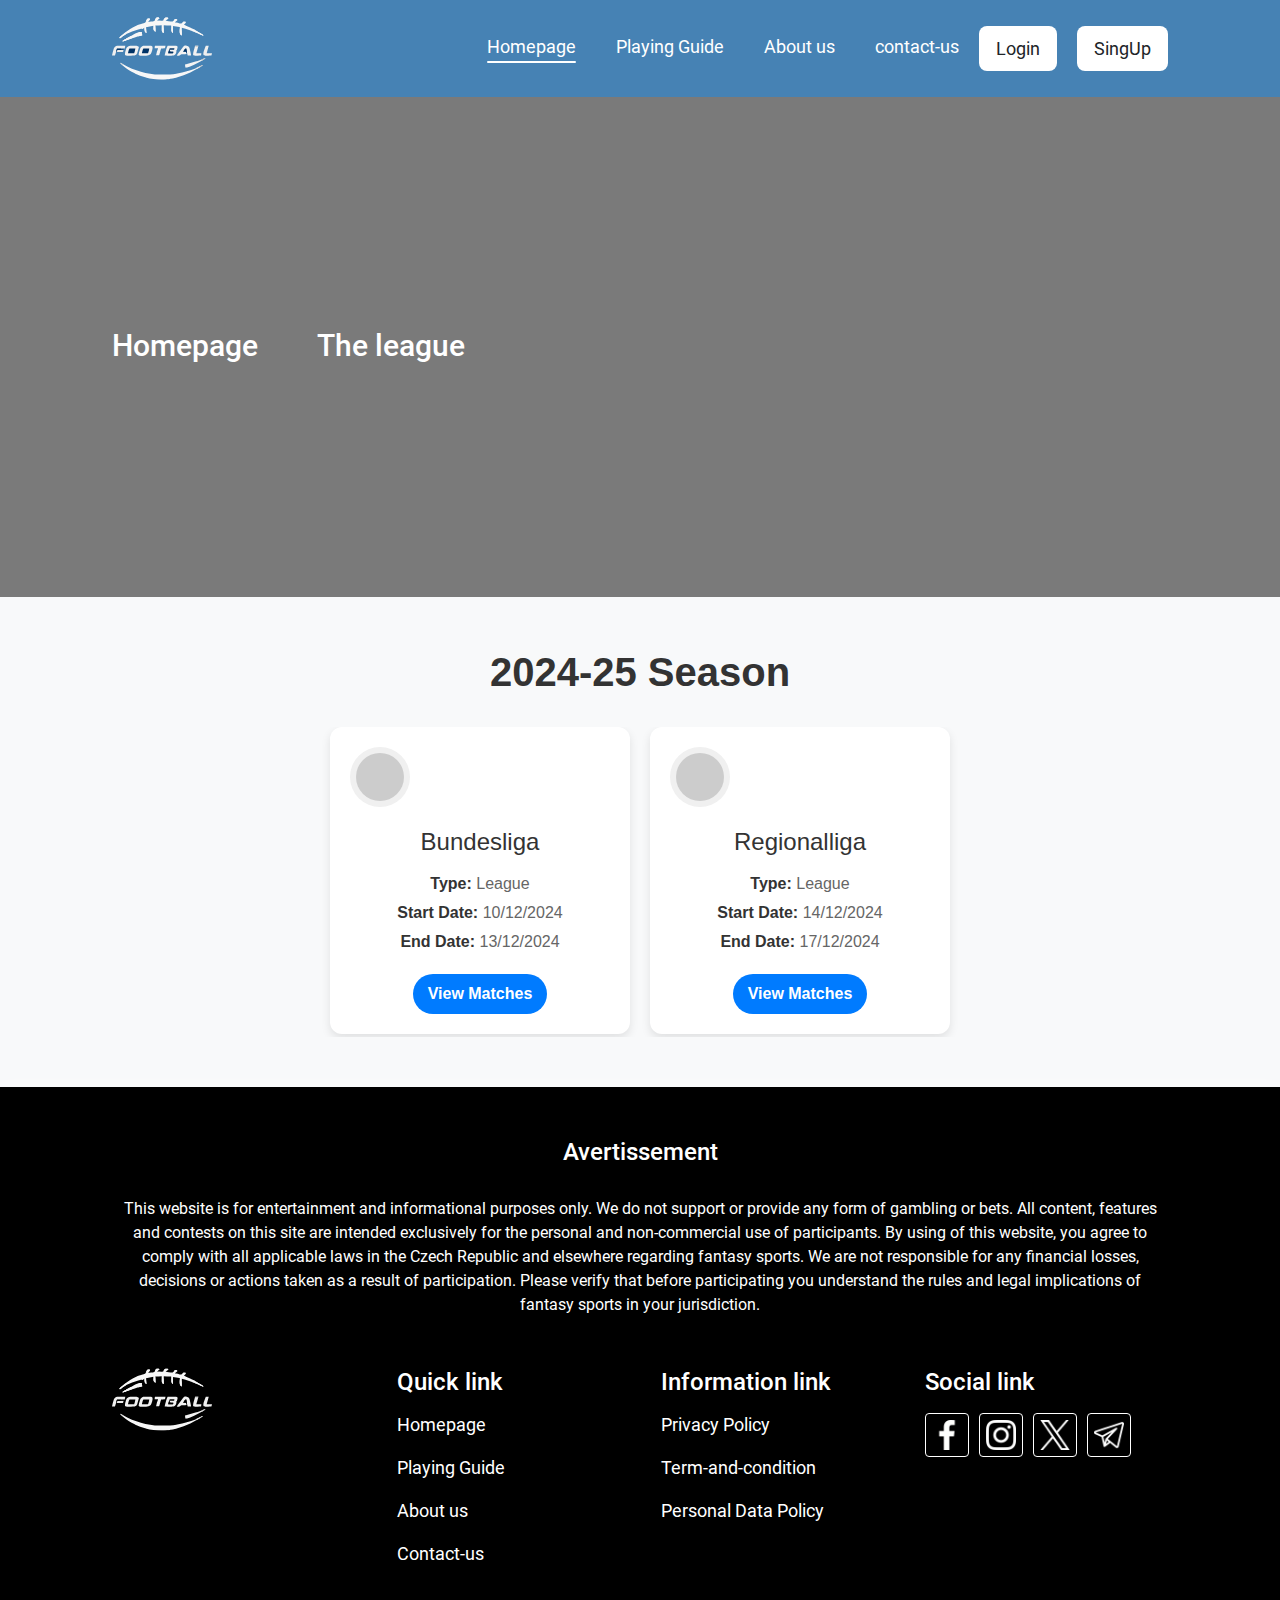
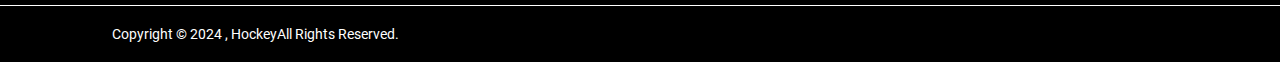
==== leagues.html @ 7e15fc37 "Update ui" ====
<!DOCTYPE html>
<html lang="en">
    <head>
        <meta charset="UTF-8" >
        <meta name="viewport" content="width=device-width, initial-scale=1.0" >
        <meta http-equiv="X-UA-Compatible" content="ie=edge" />
        <link rel="icon" type="image/x-icon" href="assets/images/favicon.png" >
        <title>League</title>
        <!-- bootstrap link -->
        <link rel="stylesheet" href="assets/css/bootstrap.css">
        <!-- bootstrap link -->
        <link rel="stylesheet" href="assets/fonts/font.css">
        <!-- fontawsome link -->
        <link rel="stylesheet" href="assets/css/fontawsome.css">
        <!-- slick css -->
        <link rel="stylesheet" href="assets/css/slick.css">
        <!-- slick theme css -->
        <link rel="stylesheet" href="assets/css/slick-theme.css">
        <!-- aos link -->
        <link rel="stylesheet" href="assets/css/aos.css">
        <!-- style link -->
        <link rel="stylesheet" href="assets/css/style.css">
        <!-- responsive link -->
        <link rel="stylesheet" href="assets/css/responsive.css">
    </head>

    <body>
        <!-- header section -->
        <header class="header">
            <div class="container">
                <div class="header_wrappr">
                    <div class="headere_logo">
                        <a href="./" class="header_logoLnk"> </a>
                    </div>
                    <div class="header_navbar">
                        <ul class="header_list">
                            <li class="header_item">
                                <a href="./"
                                    class="header_link active">Homepage</a>
                            </li>
                            <li class="header_item">
                                <a href="playing-guide.html"
                                    class="header_link"> Playing Guide</a>
                            </li>
                            <li class="header_item">
                                <a href="about-us.html"
                                    class="header_link">About us</a>
                            </li>
                            <li class="header_item">
                                <a href="contact-us.html"
                                    class="header_link">contact-us </a>
                            </li>

                            <li class="close_menu">
                                <div class="close_menuIcon"></div>
                            </li>
                        </ul>
                        <div class="header_right">
                            <a href="login.html"
                                class="btn header_login">Login</a>
                            <a href="signup.html"
                                class="btn header_singUp">SingUp</a>
                        </div>
                        <div class="profile">
                            <div class="avatar">
                                <div class="avatar-content">
                                    <a href="#">
                                        <div class="profile-image"></div>
                                        <span>User Name</span>
                                    </a>
                                    <svg xmlns="http://www.w3.org/2000/svg"
                                        viewBox="0 0 448 512">
                                        <path
                                            d="M201.4 374.6c12.5 12.5 32.8 12.5 45.3 0l160-160c12.5-12.5 12.5-32.8 0-45.3s-32.8-12.5-45.3 0L224 306.7 86.6 169.4c-12.5-12.5-32.8-12.5-45.3 0s-12.5 32.8 0 45.3l160 160z"></path>
                                    </svg>
                                </div>
                                <div class="dropdown">
                                    <ul>
                                        <li>
                                            <a href="my-profile.html">
                                                <div
                                                    class="profile-dropdown-options profile-image-dropdown"></div>
                                                 My Profile
                                            </a>
                                        </li>
                                        <li>
                                            <a href="my-matches.html">
                                                <div
                                                    class="profile-dropdown-options profile-image-stadium"></div>
                                                 MY Matches
                                            </a>
                                        </li>
                                        <li>
                                            <a href>
                                                <div
                                                    class="profile-dropdown-options profile-image-logout"></div>
                                                Log Out
                                            </a>
                                        </li>
                                    </ul>
                                </div>
                            </div>
                        </div>
                    </div>
                    <div class="humburger">
                        <div class="humburger_icon"></div>
                    </div>
                </div>
            </div>
        </header>
        <!--Leagues Pages Banner Section Start -->
        <section
            class="pages-banner leagues-pages bg-cover bg-no-repeat banner banner_leagues">
            <div class="container">
                <div class="banner-content banner-content">
                    <ul class="leagues-ul">
                        <li class="inline-list home-list">
                            <h3>
                                <a href="./">Homepage</a>
                            </h3>
                        </li>
                        <li class="inline-list next-page-list">
                            <h3>The league</h3>
                        </li>
                    </ul>
                </div>
            </div>
        </section>

        <!-- Leagues Content Section Start -->
        <section class="fusball_leagues leagues">
            <div class="container">
                <div class="fusball_leagues-inner">
                    <h2>2024-25 Season</h2>
        
                    <div class="fusball_leagues-inner-content">
                        <ul class="league-list">
                            <!-- League 1 -->
                            <li class="league-item">
                                <div class="league-logo">
                                    <div class="league-logo-inner league-logo-inner1"></div>
                                </div>
                                <h6>Bundesliga</h6>
                                <p><strong>Type:</strong> League</p>
                                <p><strong>Start Date:</strong> 10/12/2024</p>
                                <p><strong>End Date:</strong> 13/12/2024</p>
                                <a href="matches.html" class="view-matches">View Matches</a>
                            </li>
                            <!-- League 2 -->
                            <li class="league-item">
                                <div class="league-logo">
                                    <div class="league-logo-inner league-logo-inner2"></div>
                                </div>
                                <h6>Regionalliga</h6>
                                <p><strong>Type:</strong> League</p>
                                <p><strong>Start Date:</strong> 14/12/2024</p>
                                <p><strong>End Date:</strong> 17/12/2024</p>
                                <a href="matches.html" class="view-matches">View Matches</a>
                            </li>
                            <!-- Add other league items here -->
                        </ul>
                    </div>
                </div>
            </div>
        </section>
        
        
        <!-- footer section-->
        <footer class="footer">
            <div class="container">
                <div class="footer_content disclaimer">
                    <h3>Avertissement</h3>
                    <p>
                        This website is for entertainment and informational
                        purposes only.
                        We do not support or provide any form of gambling or
                        bets. All
                        content, features and contests on this site are intended
                        exclusively
                        for the personal and non-commercial use of participants.
                        By using of
                        this website, you agree to comply with all applicable
                        laws in the
                        Czech Republic and elsewhere regarding fantasy sports.
                        We are not
                        responsible for any financial losses, decisions or
                        actions taken as
                        a result of participation. Please verify that before
                        participating
                        you understand the rules and legal implications of
                        fantasy sports in
                        your jurisdiction.
                    </p>
                </div>
                <div class="footer_wrapper">
                    <div class="footer_left">
                        <div class="footer_logo">
                            <a href="./" class="footer_icon"></a>
                        </div>
                    </div>
                    <div class="footer_navbar">
                        <h4 class="footer_title">Quick link</h4>
                        <ul class="footer_list">
                            <li class="footer_item">
                                <a href="./" class="footer_link">Homepage</a>
                            </li>
                            <li class="footer_item">
                                <a href="playing-guide.html"
                                    class="footer_link">Playing Guide</a>
                            </li>
                            <li class="footer_item">
                                <a href="about-us.html"
                                    class="footer_link">About us</a>
                            </li>
                            <li class="footer_item">
                                <a href="contact-us.html"
                                    class="footer_link">Contact-us</a>
                            </li>
                        </ul>
                    </div>
                    <div class="footer_navbar">
                        <h4 class="footer_title">Information link</h4>
                        <ul class="footer_list">
                            <li class="footer_item">
                                <a href="privacy-policy.html"
                                    class="footer_link">Privacy Policy </a>
                            </li>
                            <li class="footer_item">
                                <a href="terms-and-conditions.html"
                                    class="footer_link">Term-and-condition </a>
                            </li>
                            <li class="footer_item">
                                <a href="personal-data-policy.html"
                                    class="footer_link"> Personal Data
                                    Policy</a>
                            </li>

                        </ul>
                    </div>
                    <div class="footer_socials">
                        <h4 class="footer_title">Social link</h4>
                        <div class="footer_socialsWrapp">
                            <div class="footer_social">
                                <a href="#"
                                    class="social_link social_link--fb"></a>
                            </div>
                            <div class="footer_social">
                                <a href="#"
                                    class="social_link social_link--inta"></a>
                            </div>
                            <div class="footer_social">
                                <a href="#"
                                    class="social_link social_link--twitter"></a>
                            </div>
                            <div class="footer_social">
                                <a href="#"
                                    class="social_link social_link--linkedin"></a>
                            </div>
                        </div>
                    </div>
                </div>
            </div>
            <div class="footer_btm">
                <div class="container">
                    <div class="footer_btmSec">
                        <div class="footer_copyRight">
                            <p>
                                Copyright © 2024 , <a href="./">Hockey</a>All
                                Rights
                                Reserved.
                            </p>
                        </div>
                        <div class="footer_SSl">
                            <a href="./" class="footer_SSlLink"></a>
                        </div>
                    </div>
                </div>
            </div>
        </footer>

        <!-- scripting link -->
        <script src="assets/js/jquery.js"></script>
        <script src="assets/js/fontawsome.js"></script>
        <script src="assets/js/bootstrap.js"></script>
        <script src="assets/js/aos.js"></script>
        <!-- main scripting link -->
        <script src="assets/js/main.js"></script>
    </body>
</html>
---- assets/fonts/font.css ----
/* Roboto*/

@font-face {
  font-family: "Roboto";
  src: url("Roboto/Roboto-Thin.ttf");
  font-weight: 100;
}

@font-face {
  font-family: "Roboto";
  src: url("Roboto/Roboto-Light.ttf");
  font-weight: 300;
}

@font-face {
  font-family: "Roboto";
  src: url("Roboto/Roboto-Regular.ttf");
  font-weight: 400;
}

@font-face {
  font-family: "Roboto";
  src: url("Roboto/Roboto-Medium.ttf");
  font-weight: 500;
}

@font-face {
  font-family: "Roboto";
  src: url("Roboto/Roboto-Bold.ttf");
  font-weight: 700;
}

@font-face {
  font-family: "Roboto";
  src: url("Roboto/Roboto-Black.ttf");
  font-weight: 900;
}
---- assets/css/style.css ----
* {
  margin: 0;
  padding: 0;
  box-sizing: border-box;
  scroll-behavior: smooth;
}


:root {
  /* color */
  --steel-blue: #4682B4;
  --lime-green: #32CD32;
  --white-color: #ffffff;
  --black-color: #000000;

  /* font family */
  --primary-font: "Roboto";
}

body {
  font-family: var(--primary-font);
}

.container {
  max-width: 1432px;
  width: 100%;
  margin-inline: auto;
}

.img {
  width: 100%;
  max-width: 100%;
}

body {
  font-family: var(--primary-font);
}

.container {
  max-width: 1432px;
  width: 100%;
  margin-inline: auto;
  padding-inline: 1rem;
}

h1,
h2,
h3,
h4,
h5,
h6 {
  margin: 0;
  line-height: 125%;
}

p {
  line-height: 150%;
  padding: 0;
  margin: 0;
}

ul {
  list-style-type: none;
  margin: 0;
  padding: 0;
}

ul li {
  line-height: 150%;
  font-size: 16px;
  font-weight: 400;
  margin-bottom: 3px;
}

a {
  text-decoration: none;
}

.btn {
  font-size: 18px;
  font-weight: 400;
  background-color: var(--steel-blue);
  color: var(--white-color);
  border: 1px solid var(--white-color);
  outline: none;
  border-radius: 2px;
  padding: 10px 32px;
  text-align: center;
  display: inline-block;
  cursor: pointer;
  transition: 0.3s ease-in-out;
}

.btn:hover {
  background-color: transparent;
  border-color: var(--white-color);
}

.mt-10 {
  margin-top: 100px;
}

.mt-8 {
  margin-top: 80px;
}

.mt-6 {
  margin-top: 60px;
}

.mt-5 {
  margin-top: 50px;
}

.mt-4 {
  margin-top: 40px;
}

.mt-3 {
  margin-top: 32px;
}

.heading {
  text-align: center;
  font-size: 60px;
  font-weight: 400;
  line-height: normal;
  /* color: var(--white-color); */
  margin-bottom: 48px;
}

title {
  font-size: 24px;
  font-weight: 500;
}

.desc {
  color: var(--white-color);
  font-size: 16px;
  font-weight: 400;
}

input,
textarea {
  padding: 16px;
  font-weight: 400;
  font-size: 16px;
  border-radius: 4px;
  outline: none;
  border: none;
  resize: none;
  width: 100%;
}

input::placeholder,
textarea::placeholder {
  font-size: 16px;
  font-weight: 400;
}

.section {
  margin-block: 4rem;
}

.sec_content {
  max-width: 1024px;
  width: 100%;
  padding: 24px;
  border-radius: 4px;
  margin: 0 auto;
  box-shadow: rgb(7 7 7 / 10%) 0px 7px 29px 0px;
}

.sec_heading {
  font-size: 42px;
  font-weight: 800;
  text-align: center;
  color: var(--blue-light);
  line-height: 150%;
  margin-bottom: 40px;
}

.sec_title {
  font-size: 24px;
  color: var(--black-color);
  font-weight: 600;
  color: var(--blue-light);
  margin-block: 10px;
}

.sub_title {
  color: var(--blue-light);
  font-size: 20px;
  font-weight: 400;
  margin-bottom: 16px;
}

.sec_desc {
  font-size: 16px;
  font-weight: 400;
  margin-bottom: 8px;
  line-height: 150%;
}

.sec_list {
  margin-bottom: 16px;
}

.sec_item {
  list-style: disc;
  margin-left: 16px;
  /* color: var(--white-color); */
  line-height: 150%;
  margin-bottom: 4px;
}

.sec_item strong {
  color: var(--blue-light);
}

.sec_item::marker {
  color: var(--blue-light);
}

/* header section */
.header {
  position: sticky;
  right: 0;
  top: 0;
  left: 0;
  z-index: 5;
  transition: box-shadow 0.3s ease;
  background-color: var(--blue-light);
  background-color: var(--steel-blue);
}

.header_wrappr {
  display: flex;
  justify-content: space-between;
  align-items: center;
  padding-block: 1rem;
}

.headere_logo {
  width: 21%;
}

.header_logoLnk {
  background-image: url(../images/logo.svg);
  height: 65px;
  width: 130px;
  background-repeat: no-repeat;
  background-size: contain;
  background-position: center;
  display: block;
}

.header_navbar {
  /* width: 75%; */
  display: flex;
  justify-content: end;
  align-items: center;
}

.header_list {
  display: flex;
  justify-content: space-between;
  align-items: center;
  padding-block: 12px;
}

.header_item {
  padding-inline: 20px;
}

.header_link {
  color: var(--white-color);
  font-size: 18px;
  position: relative;
  transition: all 0.3s ease-in-out;
}

.header_link::after {
  width: 0%;
  position: absolute;
  content: "";
  bottom: -6px;
  right: 0;
  background-color: var(--white-color);
  height: 2px;
  border-radius: 4px;
  transition: all 0.3s ease-in-out;
}

.header_link:hover::after {
  width: 100%;
  left: 0;
}

.header_link.active::after {
  width: 100%;
}

.header_right {
  display: flex;
  gap: 20px;
}

.header_right .btn {
  border-color: transparent;
  padding: 8px 16px;
  color: var(--blue-light);
  background-color: var(--white-color);
  border-radius: 8px;
}

.header_right .btn:hover {
  border-color: var(--white-color);
  background-color: transparent;
  color: var(--white-color);
}

.humburger {
  display: none;
}

.humburger_icon,
.close_menuIcon {
  background-image: url("../images/humburger.png");
  background-repeat: no-repeat;
  background-size: cover;
  background-position: center;
  width: 30px;
  height: 30px;
  filter: invert(1);
  cursor: pointer;
}

.close_menuIcon {
  background-image: url("../images/close.png");
  position: absolute;
  top: 24px;
  right: 15px;
}

.close_menu {
  display: none;
}

.header.fixheader {
  background-color: var(--black-color);
  box-shadow: rgb(238 238 238 / 56%) 0px 7px 29px 0px;
}

/* banner section */
.hero {
  width: 100%;
  overflow: hidden;
}

.hero_bg {
  background-repeat: no-repeat;
  background-position: center;
  background-size: cover;
  width: 100%;
  height: 100vh;
  display: flex;
  justify-content: start;
  align-items: center;
  /* position: relative; */
}

.hero_bg--bg1 {
  background-image: url("../images/banner1.webp");
}

.hero_bg--bg2 {
  background-image: url("../images/banner2.jpg");
}

.hero_bg--bg3 {
  background-image: url("../images/banner3.jpg");
}

/* .banner_bg::after {
  position: absolute;
  content: "";
  top: 0;
  right: 0;
  left: 0;
  bottom: 0;
  background-color: rgba(0, 0, 0, 50%);
}  */

.hero_content {
  max-width: 900px;
  text-align: center;
  width: 100%;
  padding-inline: 20px;
  z-index: 1;
  text-align: start;
}

.hero_content .hero_heading {
  margin-bottom: 12px;
}

.hero_desc {
  color: var(--white-color);
  margin-bottom: 10px;
}

.hero_heading {
  font-size: 70px;
  line-height: 100%;
  color: var(--white-color);
  margin-bottom: 25px;
  font-weight: 600;
  letter-spacing: -0.9px;
}

.hero_content .btn {
  padding: 10px 64px;
  border: none;
}

.hero_content .btn:hover {
  border-color: transparent;
  background-color: var(--white-color);
  color: var(--pre-blue);
}

.hero_btns a {
  padding: 12px 48px;
  border: 1px solid transparent;
}

.hero_desc {
  font-size: 20px;
  font-weight: 400;
  line-height: 150%;
}

.hero_btns {
  margin-top: 104px;
  gap: 2rem;
  display: flex;
  align-items: center;
}

.hero_btns .btn:hover {
  color: var(--white-color);
}


/* why section */
.why {
  margin-block: 60px 80px;
}

.why_inner {
  display: grid;
  grid-template-columns: repeat(3, 1fr);
  gap: 24px;
}

.why_card,
.why_sec {
  background-color: var(--white-color);
  width: 100%;
  border-radius: 8px;
  padding: 24px;
  transition: 0.3s ease-in-out;
  border: 1px solid var(--white-color);
  border: 1px solid rgba(0 0 0 / 5%);
  /* box-shadow: rgba(100, 100, 111, 0.2) 0px 7px 29px 0px; */
  /* box-shadow: rgb(100, 100, 111, 0.5) 0px 7px 29px 0px, #2955bb 0px 7px 29px 0px; */

}

.why_card:hover .why_imgSec {
  background-color: var(--white-color);
}


.why_card:hover .why_img {
  filter: invert(0);
}

.why_card:hover {
  /* background-color: var(--pre-blue); */
  background-color: var(--blue-light);
  border-color: transparent;
}

.why_card:hover .why_title,
.why_card:hover .why_desc {
  color: var(--white-color);
}

.why_imgSec {
  width: 64px;
  height: 64px;
  border-radius: 50%;
  display: flex;
  justify-content: center;
  align-items: center;
  margin: 0 auto;
  margin-bottom: 12px;
  background-color: var(--blue-light);
  transition: 0.3s ease-in-out;
}

.why_img {
  background-image: url("../images/draft-iocn.png");
  background-position: center;
  background-size: cover;
  background-repeat: no-repeat;
  width: 54px;
  height: 54px;
  filter: invert(1);
  border-radius: 50%;
  transition: 0.3s ease-in-out;
}

.why_imgSec--advance .why_img {
  background-image: url("../images/advance-player.png");

}

.why_imgSec--leagues .why_img {
  background-image: url("../images/custom-fantasy.png");
}

.why_imgSec--realTime .why_img {
  background-image: url("../images/real-time.png");
}

.why_imgSec--userexp .why_img {
  background-image: url("../images/user-experience.png");
}

.why_imgSec--trust .why_img {
  background-image: url("../images/trust.png");
}

.why_imgSec--hub .why_img {
  background-image: url("../images/network.png");
}

.why_content {
  text-align: center;
  padding: 8px;
}

.why_title {
  margin-bottom: 10px;
}

/*accordion section*/
.faq {
  margin-bottom: 80px;
}

.faq_wrapper {
  width: 100%;
  max-width: 800px;
  margin: 50px auto;
  background-color: var(--white-color);
  padding: 20px;
  border-radius: 10px;
  box-shadow: 0 0 10px rgba(0, 0, 0, 0.1);
}

.accordion {
  margin-bottom: 16px;
  transition: all 0.5s linear;
  background-color: var(--blue-light);
}

.accordion_head {
  /* background-color: var(--pre-blue); */
  background-color: var(--blue-light);
  width: 100%;
  padding: 14px 10px;
  font-size: 22px;
  position: relative;
  cursor: pointer;
  border-radius: 5px;
  transition: all 0.5s linear;
}

.accordion_head:hover {
  background-color: var(--pre-blue);
}

.accordion_head::before,
.accordion_head::after {
  content: "";
  position: absolute;
  top: 50%;
  background-color: #fff;
  transition: all 0.3s;
}

.accordion_head::before {
  right: 28px;
  width: 2px;
  height: 14px;
  margin-top: -8px;
}

.accordion_head::after {
  right: 21px;
  width: 16px;
  height: 2px;
  margin-top: -2px;
}

.accordion_question {
  font-size: 16px;
  font-weight: 400;
  color: var(--white-color);
}

.accordion_content {
  display: none;
}

.accordion_content .active {
  max-width: 100%;
}

.accordion_content p {
  margin-top: 10px;
}

.accordion_content {
  max-width: 100%;
}

.accordion_head.active::before {
  transform: rotate(90deg);
}

.accordion_content {
  display: block;
  padding: 0 14px;
  background-color: #f9f9f9;
  border-left: 4px solid #007bff;
  border-radius: 5px;
  font-size: 1rem;
  max-height: 100%;
  color: #555;
  transition: max-height 0.5s linear, padding 0.5s linear;
}

.accordion_content {
  max-height: 0;
  overflow: hidden;
  transition: max-height 0.3s ease-out;
}

.desc_help {
  font-size: 20px;
  margin-bottom: 10px;
  color: var(--blue-light);
}

/* Testimonial section */
.testimonial {
  margin-block: 0 80px;
}

.testimonial_wrapper {
  padding: 24px;
}

.testimonial-card {
  background-color: #fff;
  border-radius: 8px;
  padding: 20px;
  height: 300px;
  text-align: center;
  margin-bottom: 20px;
  box-shadow: 0 4px 6px rgba(0, 0, 0, 0.1);
  transition: transform 0.3s ease;
  max-width: 100%;
  width: 100%;
}

.testimonial-card:hover {
  transform: translateY(-5px);
}

.testimonial-text {
  font-size: 16px;
  color: #555;
  margin-bottom: 15px;
}

.testimonial_title {
  color: var(--blue-light);
  font-size: 20px;
  margin-bottom: 12px;
}

.user-name {
  font-size: 14px;
  font-weight: bold;
  color: #333;
}

.testimonial_sec {
  border-radius: 4px;
  padding: 20px;
  box-shadow: rgba(100, 100, 111, 0.2) 0px 7px 29px 0px;
}

.testimonial_icon {
  max-width: 48px;
  height: 48px;
  background-image: url("../images/quote.png");
  background-repeat: no-repeat;
  background-size: cover;
  background-position: center;
}


/* footer section */
.footer {
  color: var(--white-color);
  box-shadow: 1px 1px 20px 1px var(--white-color);
  /* background-color: var(--black-color); */
}

.footer_wrapper {
  display: flex;
  justify-content: space-between;
  gap: 1rem;
  flex-wrap: wrap;
  margin-bottom: 20px;
}

.footer a {
  color: var(--white-color);
}

.footer_left {
  width: 25%;
}

.footer_navbar {
  width: 23%;
}

.footer_socials {
  width: 23%;
}

.footer_content {
  max-width: 1024px;
  width: 100%;
  margin: 0 auto;
  text-align: center;
  padding-block: 50px;
}

.footer_icon {
  background-image: url("../images/footer-logo.svg");
  height: 65px;
  width: 140px;
  background-repeat: no-repeat;
  background-position: center;
  background-size: contain;
  display: block;
}

.footer_title {
  margin-bottom: 1rem;
  font-size: 24px;
  font-weight: 500;
  color: var(--white-color);
}

.footer_link {
  display: inline-block;
  margin-bottom: 16px;
  font-size: 18px;
  color: var(--white-color);
  position: relative;
  transition: all 0.3s ease-in-out;
}

.footer_link::after {
  width: 0%;
  position: absolute;
  content: "";
  bottom: -6px;
  right: 0;
  background-color: var(--white-color);
  height: 2px;
  border-radius: 4px;
  transition: all 0.3s ease-in-out;
}

.footer_link:hover::after {
  width: 100%;
  left: 0;
}

.footer_socialsWrapp {
  display: flex;
  gap: 10px;
}

.footer_social {
  border: 1px solid var(--white-color);
  border-radius: 4px;
  display: flex;
  justify-content: center;
  align-items: center;
  padding: 6px;
  transition: all 0.3s ease-in-out;
  cursor: pointer;
}

.footer_social:hover {
  border-color: var(--pre-blue);
  background-color: var(--pre-blue);
}

.social_link {
  background-image: url("../images/facebook.png");
  background-repeat: no-repeat;
  background-size: contain;
  background-position: center;
  width: 30px;
  height: 30px;
  display: inline-block;
  font-size: 1rem;
  font-weight: 400;
  transition: all 0.3s linear;
  filter: invert(1);
}

.footer_copyRight p {
  font-size: 14px;
}

.footer_copyRight a:hover {
  text-decoration: underline;
}

.social_link--fb {
  background-image: url("../images/fb.png");
}

.social_link--twitter {
  background-image: url("../images/twitter.png");
  filter: grayscale(1);
}

.social_link--inta {
  background-image: url("../images/insta.png");
}

.social_link--linkedin {
  background-image: url("../images/telegram.png");
  filter: grayscale(1);
}

.footer_btm {
  border-top: 1px solid var(--white-color);
}

.footer_btmSec {
  display: flex;
  justify-content: space-between;
  align-items: center;
  padding-block: 12px;
}

.footer_SSlLink {
  background-image: url("../images/ssl.svg");
  background-repeat: no-repeat;
  background-position: center;
  background-size: contain;
  width: 120px;
  height: 32px;
  display: block;
}

/* ========= Pages styles ============ */

/* Playing guide section */
.playing {
  margin-top: 80px;
}

/* .playing_inner {
  display: flex;
  justify-content: space-between;
  margin-bottom: 2rem;
  box-shadow: 0px 0px 13px 8px #1b18180a;
  padding: 16px;
  border-radius: 8px;
} */

.playing_inner--right {
  flex-direction: row-reverse;
}

.playing_right,
.playing_left {
  width: 49%;
}

.playing_img {
  background-image: url("../images/football-banner.jpg");
  background-repeat: no-repeat;
  background-position: center;
  background-size: cover;
  width: 100%;
  height: 400px;
  border-radius: 8px;
}

.playing_img--draft {
  background-image: url("../images/playin-guide1.jpg");

}

.playing_img--team {
  background-image: url("../images/playing-guide2.jpg");

}

.playing_img--lineup {
  background-image: url("../images/playing-guide3.jpg");

}

.playing_img--scoring {
  background-image: url("../images/playing-guide4.png");
}

.playing_img--tracking {
  background-image: url("../images/playing-guide5.webp");
}

.playing_img--wire {
  background-image: url("../images/playing-guide6.jpg");
}

.playing_img--matchups {
  background-image: url("../images/playing-guide7.jpg");
}

.playing_img--Playoffs {
  background-image: url("../images/playing-guide8.jpg");

}

.playing_title {
  font-size: 24px;
  font-weight: 500;
  margin-bottom: 16px;
  color: var(--blue-light);
}

.playing_subTitle {
  font-size: 18px;
  font-weight: 400;
  margin-bottom: 8px;
  color: var(--black-color);
}

.playing_subTitle strong {
  color: var(--blue-light);
}

.playing_desc {
  margin-bottom: 1rem;
}

.playing_content {
  padding: 20px;
}

.playing_list {
  list-style-type: disc;
  margin-bottom: 12px;
}

.playing_item {
  margin-left: 24px;
}

.playing_list--num .playing_item {
  list-style-type: decimal;
}

.playing_item strong {

  color: var(--blue-light);
}

.playing_item::marker {
  color: var(--blue-light);
}

/* singup section */
.singup {
  padding-block: 74px;
  background-image: url("../images/singup-contact.jpg");
  background-repeat: no-repeat;
  background-position: center;
  background-size: cover;
  height: 500px;
  width: 100%;
  display: flex;
  justify-content: center;
  align-items: center;
  position: relative;
  background-attachment: fixed;
  margin-bottom: 60px;
}

.singup::before {
  position: absolute;
  content: "";
  top: 0;
  left: 0;
  right: 0;
  bottom: 0;
  background-color: rgb(0 0 0 / 55%);
  z-index: 0;
}

.singup .container {
  z-index: 1;
  color: var(--white-color);
}

.singup_inner {
  max-width: 850px;
  width: 100%;
  margin: 0 auto;
  border-radius: 4px;
  padding: 30px 16px;
  background-color: rgb(0 0 0 / 56%);
}

.singup_heading {
  font-size: 40px;
  font-weight: 500;
  margin-bottom: 16px;
  text-align: center;
}

.singup_form {
  display: flex;
  justify-content: space-between;
  align-items: center;
  gap: 10px;
  background-color: transparent;
  max-width: 500px;
  width: 100%;
  margin: 0 auto;
  /* padding-top: 16px; */
  padding-bottom: 12px;
  border-radius: 8px;
}

.singup_input {
  border-radius: 4px;
}

.submit_btn {
  border-radius: 4px;
}

.profile {
  display: none;
}

.singup_email {
  display: flex;
  justify-content: space-between;
  gap: 8px;
  width: 65%;
  margin: 0 auto;
  align-items: center;
}

.singup_input {
  padding: 12px 14px;
  font-size: 14px;
  font-weight: 400;
}

.singup_email::placeholder {
  font-size: 14px;
  font-weight: 400;
}

.submit_btn {
  width: 130px;
  background-color: var(--blue-light);
  color: var(--white-color);
  cursor: pointer;
  border: 1px solid transparent;
}

.submit_btn:hover {
  border-color: var(--blue-light);
  color: var(--blue-light);
}

/* contact us section */

.contact_wrapper {
  padding: 24px;
  border-radius: 4px;
  box-shadow: rgb(7 7 7 / 10%) 0px 7px 29px 0px
}

.banner--contact {
  background-image: url("../images/contact-banner.jpg");
}

.contact_inner {
  display: flex;
  justify-content: space-between;
  margin-bottom: 50px;
}

.contact_inner textarea {
  border: 1px solid #dee2e6;
  margin-bottom: 16px;
}

.contact_inner textarea:focus {
  color: var(--bs-body-color);
  background-color: var(--bs-body-bg);
  border-color: #86b7fe;
  outline: 0;
  box-shadow: 0 0 0 .25rem rgba(13, 110, 253, .25);
}

.contact_left {
  width: 46%;
}

.contact_right {
  width: 49%;
}

.contact_left input {
  margin-bottom: 16px;
}

.contact_rightImg {
  background-image: url("../images/contact-page-image.jpg");
  height: 100%;
  background-repeat: no-repeat;
  background-position: right;
  background-size: cover;
  width: 100%;
  border-radius: 4px;
}

.sec_email {
  color: var(--pink-color);
}

.sec_email:hover {
  text-decoration: underline;
}

.submit_btn {
  padding: 9px 32px;
}

.contact_left .submit_btn {
  margin-top: 16px;
}

.socials {
  margin-top: 10px;
}

.socials_wrapper {
  display: inline-flex;
  gap: 10px;
}

.socials .sub_title {
  margin-bottom: 4px;
}

.social_iconWrapp {
  border: 1px solid var(--black-color);
  border-radius: 4px;
  display: flex;
  justify-content: center;
  align-items: center;
  padding: 6px;
  transition: all 0.3s ease-in-out;
  cursor: pointer;
}

.social_iconWrapp:hover {
  background-color: var(--blue-light);
  border-color: var(--blue-light);
}

.social_iconWrapp:hover .social_icon {
  filter: invert(1);
}

.social_iconWrapp:hover .social_icon--twitter {
  filter: invert(0);
}

.social_icon {
  background-repeat: no-repeat;
  background-size: contain;
  background-position: center;
  width: 24px;
  height: 24px;
  display: inline-block;
  font-size: 1rem;
  font-weight: 400;
  transition: all 0.3s linear;
}

.social_icon--fb {
  background-image: url("../images/fb.png");
}

.social_icon--twitter {
  background-image: url("../images/twitter.svg");
  filter: invert(1);
}

.social_icon--insta {
  background-image: url("../images/insta.png");
}

/* =======================>>> */


.footer_list {
  padding-left: 0;
}

img {
  max-width: 100%;
  object-fit: cover;
  width: 100%;
}

.py-7 {
  padding: 70px 0;
}

.pt-7 {
  padding-top: 70px;
}

.pb-7 {
  padding-bottom: 70px;
}

.py-10 {
  padding: 100px 0;
}

.pb-10 {
  padding-bottom: 100px;
}

.pt-10 {
  padding-top: 100px;
}

.inline-flex {
  display: inline-flex;
}

.flex {
  display: flex;
}

.flex-column {
  flex-direction: column;
}

.space-between {
  justify-content: space-between;
}

.justify-center {
  justify-content: center;
}

.align-center {
  align-items: center;
}

.wrap {
  flex-wrap: wrap;
}

.text-center {
  text-align: center;
}

.text-right {
  text-align: right;
}

.m-0-auto {
  margin: 0 auto
}

/* .bg-center {
  background-position: center;
}

.bg-cover {
  background-size: cover;
}

.bg-contain {
  background-size: contain;
}

.bg-no-repeat {
  background-repeat: no-repeat;
} */

.w-100 {
  width: 100%;
}

.h-100 {
  height: 100%;
}

.align-end {
  align-items: flex-end;
}

.bg-0-0 {
  background-position: 0% 0%;
}

.pt-80 {
  padding-top: 80px;
}

.mt-90 {
  margin-top: 90px;
}

/* Global CSS End */

/* Section Heading CSS Start */
.section-heading {
  color: #12e1b9;
  font-size: 60px;
}

/* Section Heading CSS End */

/*Header CSS Start */
.custom-logo a {
  text-align: center;
  height: 60px;
  width: 300px;
  vertical-align: middle;
  display: inline-block;
  background-image: url(../images/logo.svg);
}


.custom-header {
  position: fixed;
  top: 0;
  left: 0;
  right: 0;
  width: 100%;
  margin: 0 auto;
  z-index: 9999;
  transition: all 0.3s ease-in-out;
  border-radius: 0 0 10px 10px;
  background-color: #070d29;
}

.custom-menu {
  display: flex;
}

.custom-menu ul {
  display: flex;
  justify-content: center;
  align-items: center;
}

.custom-navbar {
  display: flex;
  align-items: center;
  justify-content: space-between;
  width: 100%;
  padding: 15px 0;
}

.custom-menu ul li a {
  padding: 10px 0 10px 10px;
  display: inline-block;
  text-align: center;
  text-decoration: none;
  line-height: normal;
  position: relative;
  color: #fff;
  letter-spacing: 1px;
  font-weight: 600;
  font-size: 15px;
}

.custom-menu ul li a:hover {
  color: #12e1b9;
}

.custom-menu ul li a.active {
  color: #12e1b9;
}

.custom-menu ul li a::after {
  content: '';
  position: absolute;
  width: 100%;
  transform: scaleX(0);
  border-radius: 5px;
  height: 1.5px;
  bottom: 0;
  left: 0;
  right: 0;
  background: #12e1b9;
  transform-origin: center;
  transition: all 0.3s ease-out;
}

.custom-menu ul li a.active::after {
  transform: scaleX(0.9);
  background: #12e1b9;
  transform-origin: center;
}

.custom-menu ul li a:hover::after {
  transform: scaleX(0.9);
}

.close-btn {
  display: none;
  background-image: url("../images/close.png");
}

.menu-btn {
  display: none;
  width: 30px;
  text-align: right;
  cursor: pointer;
  margin: auto 0;
  font-size: 25px;
  z-index: 60;
  background-image: url("../images/menu.png");
  height: 30px;
}

.custom-btns {
  padding: 10px !important;
  outline: none;
  border: none;
  display: inline-block;
  border-radius: 8px;
  background-color: #12e1b9;
  color: #000 !important;
  margin-left: 10px;
  border: 1px solid transparent;
  transition: 0.4s all ease-in-out;
  font-size: 15px;
  font-weight: 600;
}

.custom-btns:hover {
  background-color: #000;
  color: #fff !important;
  border-color: #12e1b9;
}

.custom-signup {
  margin-left: 15px;
}

.custom-login {
  margin-left: 10px;
}

.profile-section {
  display: flex;
  align-items: center;
}


.avatar-content a {
  display: flex;
  align-items: center;
  color: #fff;
}

.avatar-content svg {
  width: 18px;
  height: 18px;
}

.profile-dropdown-options {
  display: inline-block;
  margin-right: 5px;
}

.custom-closer {
  display: none;
}

/* Header CSS End */


/* Home Banner CSS Start */
.home_banner {
  background-image: url("../images/home-banner-bg.png");
  background-position: center;
  background-size: cover;
  background-repeat: no-repeat;
}

.home_banner_left {
  height: 100%;
  width: 100%;
  padding-left: 150px;
}

.home_banner .row {
  align-items: center;
  justify-content: flex-end;
}

.home_banner .row .col-md-5 {
  padding: 0;
}

.home_banner_left h1 {
  font-size: 80px;
}

.home_banner_left h3 {
  margin: 20px 0 40px 0;
  font-size: 25px;
}

.home_banner_right {
  background-image: url("../images/home-banner-image.jpg");
  width: 100%;
  height: 700px;
  background-size: cover;
  background-position: 0 0;
}

.banner-btn {
  display: inline-block;
  padding: 15px 30px;
  border: 1px solid transparent;
  background-color: #12e1b9;
  width: auto;
  border-radius: 30px;
  color: #000;
  font-size: 20px;
  font-weight: 600;
  transition: 0.3s all ease-in-out;
}

.banner-btn:hover {
  background-color: #fff;
  border-color: #12e1b9;
  box-shadow: #12e1b9 0px 8px 10px;
  transform: translateY(-3px);
}

/* Home Banner CSS End*/

/* Home Leaderboard CSS Start */

.home-leaderboard {
  background-image: url("../images/home-page-second-section-bg.png");
  background-size: cover;
}

.leaderboard-list {
  margin: 30px 0;
}

.home_leaderboard_first {
  max-width: 600px;
  margin-left: auto;
}

.leaderboard-list p {
  font-size: 30px;
  line-height: 1.4;
}

.home_leaderboard_second {
  background-image: url("../images/home-page-cup.png");
  background-position: center;
  background-repeat: no-repeat;
  background-size: 100% 100%;
  height: 100%;
  width: 100%;
}

/* Home Leaderboard CSS End*/

/* Home League Cards Section CSS Start */
.home_leagues_section {
  background-image: url("../images/home-banner-bg.png");
  background-size: cover;
}

.leagues_cards_wrap {
  max-width: 1200px;
  margin: 0 auto;
}

.leagues_logo-container {
  width: 100%;
  height: 150px;
  margin: 0 auto 30px auto;
}

.leagues_logo {
  height: 150px;
  width: 150px;
  background-position: center;
  background-repeat: no-repeat;
  background-size: cover;
  margin: 0 auto;
  border-radius: 50%;
}

.leagues_logo1 {
  background-image: url("../images/leagues-icons.jpg");
}

.leagues_content {
  text-align: center;
}

.leagues_content p {
  margin-bottom: 10px;
}

.leagues_cards {
  padding: 20px;
  border-radius: 0 20px;
  background: #12e1b9;
  min-height: 570px;
  transition: 0.3s all ease-in-out;
}

.leagues_cards:hover {
  box-shadow: #fff 0px 8px 10px;
}

/* Home League Cards Section CSS End */

/* Newsletter CSS Start */

.home_newsletter_image {
  background-position: 0 0;
  background-size: cover;
  background-repeat: no-repeat;
  background-image: url("../images/home-newsletter-image.jpg");
  height: 550px;
  width: 100%;
}

.home_page_newsletter_section .row {
  align-items: center;
}

.email-signup-wrapper {
  text-align: center;
  padding: 30px 0;
  background-color: transparent;
  backdrop-filter: blur(2px);
  border-radius: 20px;
}

.email-signup-wrapper h3 {
  padding: 0 10px;
  font-size: 20px;
  max-width: 640px;
  margin: 0 auto 20px auto;
  line-height: normal;
  color: #fff;
}

.email-signup-input-wrapper {
  padding-top: 20px;
  margin: 0 auto;
}

.email-signup-input {
  width: 60%;
  display: inline-block;
  font-size: 16px;
  padding: 13px 25px;
  outline: none;
  border: 1px solid #fff;
  line-height: 20px;
  border-radius: 25px 0 0 25px;
  font-weight: 600;
}

.butn {
  display: inline-block;
  padding: 13px 25px;
  font-size: 16px;
  color: #000;
  outline: none;
  margin-left: 5px;
  cursor: pointer;
  font-weight: 600;
  border: 1px solid transparent;
  transition: 0.3s all ease-in-out;
  line-height: 20px;
  border-radius: 0 25px 25px 0;
  position: relative;
  background-color: #12e1b9;
}

.butn:hover {
  box-shadow: #fff 0px 5px 5px;
}

/* Newsletter CSS End */


/* Home Why Choose Us Cards CSS Start */
.home_why_choose_us_cards_wrap {
  max-width: 1200px;
  margin: 0 auto;
}

.home_why_choose_us_logo-container {
  width: 100%;
  height: 150px;
  margin: 0 auto 30px auto;
}

.home_why_choose_us_logo {
  height: 150px;
  width: 150px;
  background-position: center;
  background-repeat: no-repeat;
  background-size: cover;
  margin: 0 auto;
  border-radius: 50%;
}

.home_why_choose_us_logo1 {
  background-image: url("../images/leagues-icons1.jpg");
}

.home_why_choose_us_logo2 {
  background-image: url("../images/leagues-icons2.jpg");
}

.home_why_choose_us_logo3 {
  background-image: url("../images/leagues-icons3.jpg");
}

.home_why_choose_us_cards_content {
  text-align: center;
}

.home_why_choose_us_cards_content h3 {
  font-size: 30px;
  margin-bottom: 20px;
  color: #12e1b9;
}

.home_why_choose_us_cards_content p {
  margin-bottom: 10px;
}

.home_why_choose_us_cards {
  padding: 20px;
  border-radius: 0 20px;
  background: #5368c8;
  min-height: 570px;
  transition: 0.3s all ease-in-out;
}

.home_why_choose_us_cards:hover {
  box-shadow: #12e1b9 0px 8px 10px;
}

/* Home Why Choose Us Cards CSS End */

/* Footer CSS Start */
.footer {
  box-shadow: #fff 0px 3px 20px;
  background-color: black;
}

.custom-logo-bottom a {
  text-align: center;
  height: 60px;
  width: 300px;
  vertical-align: middle;
  display: inline-block;
  background-image: url(../images/logo.svg);
}

.footer-wrap {
  display: flex;
  justify-content: space-between;
  width: 100%;
  flex-wrap: wrap;
}

.footer-blocks {
  width: 30%;
  padding: 15px;
}

.social-tags_outer {
  width: 100%;
  margin: 0 auto;
  display: flex;
  margin-top: 20px;
}

.footer-menus h3 {
  color: #12e1b9;
  font-size: 30px;
  margin-bottom: 15px;
}

.footer-blocks ul li {
  margin-bottom: 10px;
}

.footer-blocks ul li a {
  color: #fff;
  transition: 0.4s all ease-in-out;
}

.footer-blocks ul li a:hover {
  color: #12e1b9;
}

.footer-socials h3 {
  font-size: 25px;
  margin-bottom: 15px;
  color: #12e1b9;
}

.footer-socials p {
  font-size: 20px;
  margin-bottom: 15px;
}


.social-tags-container {
  display: inline-flex;
  justify-content: space-between;
}

.social-icons {
  height: 50px;
  width: 50px;
  background-color: #12e1b9;
  margin-right: 10px;
  padding: 5px;
  border-radius: 50%;
  display: inline-flex;
  justify-content: center;
  align-items: center;
  transition: 0.4s all ease-in-out;
}

.social-icons:hover {
  transform: translateY(-3px);
}

.social-ikons {
  width: 20px;
  height: 20px;
  background-position: center;
  background-size: contain;
  background-repeat: no-repeat;

}

.fb {
  background-image: url("../images/fb.png");
}

.fb-social:hover {
  background-color: blue;
}

.twitter-social:hover {
  background-color: #000;
}

.insta-social:hover {
  background-color: #ed54b5;
}


.insta {
  background-image: url("../images/insta.png");
}

.twitter {
  background-image: url("../images/twitter.png");
}

.disclaimer {
  margin: 0 auto;
  max-width: 1100px;
}

.disclaimer h3 {
  color: var(--white-color);
  margin-bottom: 30px;
  font-size: 24px;
}

.ssl-logo {
  background-image: url("../images/ssl-logo.png");
}

/* Footer CSS Start */

/* AOS Overflow CSS Start */
.selected-hotels-section {
  overflow: hidden;
}

/* AOS Overflow CSS End */
/* Pages CSS Start */
.pages-banner {
  height: 450px;
  position: relative;
  display: flex;
  justify-content: center;
  align-items: center;
  z-index: 1;
}

.pages-banner::after {
  position: absolute;
  content: '';
  top: 0;
  left: 0;
  background-color: rgb(0 0 0 / 50%);
  height: 100%;
  width: 100%;
  z-index: -1;
}

.banner-content h1 {
  color: #fff;
  text-align: center;
  font-size: 45px;
  text-transform: uppercase;
}

.after-banner-text-wrap p {
  text-align: center;
}


/* Game Instructions Page CSS Start */
.game-instructions {
  background-image: url("../images/game-instructions-banner.jpg");
  background-position: 0 80%;
}

.game-instructions-cards {
  margin-bottom: 35px;
  box-shadow: #12e1b9 0px 3px 8px;
  padding: 30px 20px;
  border-radius: 0 20px;
}

.game-instructions-cards-content h3 {
  color: #12e1b9;
  margin-bottom: 15px;
}

.game-instructions-cards-content p {
  margin-bottom: 10px;
  font-size: 17px;
}

.game-instructions-cards-content p strong {
  color: #12e1b9;
}

.game-instructions-cards-content ul {
  margin: 10px 0;
}

.game-instructions-card-image {
  width: 100%;
  height: 100%;
  background-image: url(../images/choices-cards-image1.jpg);
  background-size: cover;
  background-repeat: no-repeat;
  background-position: center;
}

.game-instructions-card1-image {
  background-image: url(../images/game-instructions-card1-image.jpg);
}

.game-instructions-card2-image {
  background-image: url(../images/game-instructions-card2-image.jpg);
}

.game-instructions-card3-image {
  background-image: url(../images/game-instructions-card3-image.jpg);
}

.game-instructions-card4-image {
  background-image: url(../images/game-instructions-card4-image.jpg);
}

.game-instructions-card5-image {
  background-image: url(../images/game-instructions-card5-image.jpg);
}

.game-instructions-card6-image {
  background-image: url(../images/game-instructions-card6-image.jpg);
}

.game-instructions-card7-image {
  background-image: url(../images/game-instructions-card7-image.jpg);
}

.down-arrow-container {
  background-position: center;
  background-repeat: no-repeat;
  background-size: contain;
  background-image: url("../images/down-arrow.png");
  height: 100px;
  width: 100%;
  margin-bottom: 35px;
}

.completed-arrow {
  background-image: url("../images/checked.png");
}

.game-instructions-cards-content {
  display: flex;
  flex-direction: column;
  justify-content: center;
}

.game-instructions-page ul {
  list-style: none;
  padding-left: 20px;
}

.game-instructions-page ul li {
  position: relative;
}

.game-instructions-page ul li:before {
  content: "•";
  color: #12e1b9;
  position: absolute;
  left: -20px;
  top: 1px;
  font-size: 15px;
}

/* Game Instructions Page CSS End */

/* Login Signup Form Pages CSS Start */
.login_signup_form {
  margin-block: 80px;
}

.form-container {
  max-width: 500px;
  width: 100%;
  margin: 0 auto;
  position: relative;
  /* box-shadow: rgba(149, 157, 165, 0.2) 0px 8px 24px; */
  border-radius: 8px;
  padding: 24px;
  z-index: 1;
}

#login-signup {
  padding: 16px;
  border-radius: 0 20px;
}

#login-signup h3 {
  display: block;
  font-size: 30px;
  font-weight: 600;
  margin-bottom: 30px;
  /* color: var(--blue-light); */
  color: var(--white-color);
}

#login-signup h4 {
  margin: 5px 0 15px;
  display: block;
  font-size: 13px;
  font-weight: 400;
}

fieldset {
  border: medium none !important;
  margin: 0 0 10px;
  min-width: 100%;
  padding: 0;
  width: 100%;
}

#login-signup input[type="text"],
#login-signup input[type="email"],
#login-signup input[type="tel"],
#login-signup input[type="url"],
#login-signup textarea {
  width: 100%;
  border: 1px solid #ccc;
  background: #FFF;
  margin: 0 0 5px;
  padding: 10px;
  border-radius: 5px;
}

#login-signup input[type="text"]:hover,
#login-signup input[type="email"]:hover,
#login-signup input[type="tel"]:hover,
#login-signup input[type="url"]:hover,
#login-signup textarea:hover {
  -webkit-transition: border-color 0.3s ease-in-out;
  -moz-transition: border-color 0.3s ease-in-out;
  transition: border-color 0.3s ease-in-out;
  border: 1px solid #aaa;
}

#login-signup textarea {
  height: 100px;
  max-width: 100%;
  resize: none;
}

#login-signup button[type="submit"] {
  cursor: pointer;
  width: 100%;
  border: none;
  background-color: var(--blue-light);
  color: var(--white-color);
  margin: 0 0 5px;
  font-weight: 500;
  padding: 10px;
  font-size: 16px;
  border-radius: 8px;
  transition: 0.4s all ease-in-out;
  border: 1px solid transparent;
}

#login-signup button[type="submit"]:hover {
  border-color: transparent;
  background-color: white;
  color: var(--pre-blue);
  border-color: var(--pre-blue);

}

.jump-text {
  color: var(--white-color);
}

.jump-text a {
  color: var(--dark-blue);
}


#login-signup input:focus,
#login-signup textarea:focus {
  outline: 0;
  border: 1px solid #aaa;
}

::-webkit-input-placeholder {
  color: #d7d6d6;
}

:-moz-placeholder {
  color: #d7d6d6;
}

::-moz-placeholder {
  color: #d7d6d6;
}

:-ms-input-placeholder {
  color: #d7d6d6;
}

.signup_inner {
  background-image: url("../images/contact.jpg");
  height: 100%;
  width: 100%;
  padding: 16px;
  background-size: cover;
  background-position: center;
  background-repeat: no-repeat;
  border-radius: 0.5rem;
  background-attachment: fixed;
  max-width: 620px;
  margin: 0 auto;
  position: relative;
}

.signup_inner::after {
  position: absolute;
  top: 0;
  right: 0;
  left: 0;
  bottom: 0;
  border-radius: 8px;
  content: "";
  background-color: rgb(0 0 0 / 20%);
}

/* Login Signup Form Pages CSS Start */

/* Leagues Pages CSS Start */
.inline-list {
  display: inline-block;

}

.leagues-pages {
  height: 300px;
  background-color: gray;
}

.inline-list h3 a,
.inline-list h3 {
  color: #fff;
  font-size: 30px;
}

.home-list {
  padding-right: 25px;
}

.next-page-list {
  padding-left: 30px;
  position: relative;
}

.next-page-list::before {
  position: absolute;
  content: "";
  background-image: url(../images/leagues-banner-arrow.png);
  top: 50%;
  left: -5px;
  height: 20px;
  width: 20px;
  background-size: cover;
  color: #fff;
  -webkit-transform: translateY(-50%);
  transform: translateY(-50%);
}

.fusball_leagues table {
  border-radius: 14px;
  overflow: hidden;
  min-width: 1000px;
  margin: 0 auto;
  background: #fff;
  border-collapse: collapse;
  border-spacing: 0;
}

.fusball_leagues tbody tr td {
  padding: 0;
}

.fusball_leagues img.table-img.me-2 {
  width: 24px;
  height: 24px;
}

.fusball_leagues .last-5 svg {
  width: 16px;
  height: 16px;
}

.fusball_leagues tbody tr td {
  padding: 20px 30px;
  color: #29292a;
  font-size: 15px;
  vertical-align: middle;
}


.fusball_leagues thead tr th {
  padding: 20px 30px;
  color: #29292a;
  font-size: 15px;
  vertical-align: middle;
  background: #f8f9fa;
  text-transform: uppercase;
}

.team-view-page .fusball_leagues thead tr th:nth-child(2),
.team-view-page .fusball_leagues thead tr th:nth-child(3),
.team-view-page .fusball_leagues thead tr th:nth-child(4) {
  text-align: center;
}

.matches-page .fusball_leagues thead tr th:nth-child(2),
.team-players-page .fusball_leagues thead tr th:nth-child(3),
.team-players-page .fusball_leagues thead tr th:nth-child(2),
.team-players-page .fusball_leagues thead tr th:nth-child(4) {
  text-align: center;
}

.matches-page td.player-name p {
  color: #000;
}

.matches-page .fusball_leagues thead tr th:last-child {
  text-align: right;
}


.fusball_leagues tr:nth-child(odd) {
  background-color: transparent;
}

.fusball_leagues tr:nth-child(even) {
  background-color: #4f7bc763;
}

.fusball_leagues td.toxic a {
  display: flex;
  align-items: center;
  gap: 10px;
}

.fusball_leagues .text-success {
  color: #198754 !important;
}

.fusball_leagues .text-danger {
  color: #dc3545 !important;
}

.fusball_leagues .text-secondary {
  color: #6c757d !important;
}

.fusball_leagues {
  padding-top: 50px;
  padding-bottom: 60px;
}

.fusball_leagues.ownership-ops {
  padding-top: 60px;
}

.fusball_leagues-inner h2 {
  color: var(--blue-light);
  text-align: center;
  font-size: 30px;
  margin-bottom: 50px;
}

.back-btn a {
  display: inline-block;
  padding: 5px 26px;
  /* background: #12e1b9; */
  background-color: var(--pre-blue);
  border-radius: 4px;
  margin: 0 0 20px;
  line-height: 1;
  transition: all 0.2s ease-in-out;
}

.back-btn a:hover {
  opacity: 0.9;
}

.back-btn svg {
  filter: invert(1);
}

.palyer-header {
  color: #fff;
  display: grid;
  grid-template-columns: repeat(3, 1fr);
  border-radius: 14px;
  padding: 10px;
  margin: 0 0 50px;
  background: url(../images/Background.jpg);
  align-items: center;
  width: 100%;
  max-width: 1000px;
  margin-left: auto;
  margin-right: auto;
  position: relative;
  z-index: 1;
}

.palyer-header .team-logo img {
  width: 80px;
  aspect-ratio: 1;
  object-fit: contain;
}

.palyer-header .team-logo:last-child {
  text-align: right;
}

.palyer-header .match-details {
  text-align: center;
}

.palyer-header .team-logo span {
  font-size: 16px;
  font-weight: 700;
}

.palyer-header .team-logo h6 {
  text-transform: capitalize;
  font-size: 16px;
  color: #000;
}

.team_inner {
  display: flex;
  align-items: center;
}

.palyer-header .team-logo:last-child .team_inner {
  justify-content: flex-end;
}

.palyer-header .match-details h6 {
  font-size: 16px;
  margin-bottom: 10px;
}

.palyer-header .match-details p {
  font-size: 16px;
  margin-bottom: 10px;

}

.palyer-header .match-details span {
  font-size: 15px;
  margin-bottom: 10px;
  color: #000;
}

.matches-table tr td {
  text-align: center;
}

.matches-table tr td.match-team-logo:first-child {
  text-align: left;
}

.matches-table th:first-child {
  text-align: left;
}

.matches-table th {
  background: #00c900;
  color: #fff;
}

td.match-position p {
  text-transform: capitalize;
  color: #000;
  font-size: 17px;
  font-weight: 600;
}

.team-btns {
  text-align: center;
  margin: 20px 0 0;
}

.next-btn {
  display: inline-block;
  background: var(--blue-light);
  color: var(--white-color);
  text-decoration: none;
  padding: 8px 20px;
  text-transform: uppercase;
  border-radius: 8px;
  font-weight: 600;
  transition: all 0.3s linear;
}

.next-btn:hover {
  opacity: 0.9;
}

.team-view-header ul {
  display: grid;
  grid-template-columns: 1fr 1fr;
  max-width: 600px;
  margin: 20px auto 0;
  border: 1px solid #fff;
  border-width: 1px 0;
  padding: 10px 0;
}

.team-view-header {
  color: #fff;
  border-radius: 14px;
  padding: 30px;
  margin: 0 0 40px;
  max-width: 1000px;
  margin-left: auto;
  margin-right: auto;
  background: url(../images/Background.jpg);
  position: relative;
  z-index: 1;
}

.team-view-header::after {
  background: var(--pre-blue);
  position: absolute;
  inset: 0;
  width: 100%;
  height: 100%;
  content: '';
  z-index: -1;
  border-radius: 14px;
}

.team-view-header ul li {
  display: flex;
  align-items: center;
  gap: 15px;
  justify-content: center;
}

.c-details h6 {
  font-size: 16px;
  margin-bottom: 10px;
  color: #000;
  font-weight: 600;
}

.c-details p {
  font-size: 16px;
  color: #000;
  font-weight: 600;
}

.c-logo {
  /* background: #12e1b9; */
  background: var(--pre-blue);
  width: 30px;
  aspect-ratio: 1;
  border-radius: 50%;
  color: #000;
  font-size: 14px;
  display: inline-flex;
  align-items: center;
  justify-content: center;
  font-weight: 600;
  box-shadow: 2px 2px 5px 0 rgba(0 0 0 / 50%);
}

.my-team-page .team-view-header .c-logo {
  background: #fff;
}

.team-view-header h4 {
  font-size: 18px;
  text-align: center;
  /* color: #000; */
  color: var(--white-color);
  font-weight: 600;
}

td.player-dp img {
  width: 40px;
  aspect-ratio: 1;
  border-radius: 50%;
  border: 2px solid #501d88;
  object-fit: cover;
}

.team-view-table td {
  text-align: center;
}

.team-view-table td h6 {
  font-size: 16px;
  font-weight: 600;
  text-transform: capitalize;
  margin-bottom: 10px;
  color: #000;
}

.team-view-table td span {
  font-size: 14px;
  text-transform: capitalize;
  font-weight: 600;
}

.team-view-table td p {
  font-size: 14px;
  margin-top: 10px;
  color: #000;
  font-weight: 600;
}

.team-view-table th {
  text-transform: uppercase;
}

.team-view-table td {
  padding: 20px 30px !important;
}

.my-team-page .team-view-table td {
  padding: 35px 30px !important;
}

.matches-table th {
  background: var(--pre-blue) !important;
  color: var(--white-color) !important;
}

.match-team-logo span {
  font-size: 16px;
  font-weight: 600;
  text-transform: uppercase;
}

.match-team-logo span {
  font-size: 16px;
  font-weight: 600;
  text-transform: uppercase;
}

.match-team-logo img {
  width: 40px;
  aspect-ratio: 1;
  object-fit: cover;
  border-radius: 50%;
}

.matches-table .table th:first-child {
  text-align: left;
}

.matches-table .table th {
  text-align: center;
  padding: 15px;
  text-transform: uppercase;
}

.matches-table table td h6 {
  font-size: 18px;
  margin-bottom: 5px;
  font-weight: 400;
  color: #000000;
}

.matches-page table td p {
  color: #000000;
  font-size: 17px;
  margin-bottom: 5px;
}

.match-team-inner {
  display: flex;
  align-items: center;
  gap: 10px;
}

.match-team-inner-image {
  height: 35px;
  width: 35px;

  background-position: center;
  background-repeat: no-repeat;
  background-size: contain;
}

.match-team-inner-image1 {
  background-image: url("../images/bundliga-logo.jpg");
}

.match-team-inner-image2 {
  background-image: url("../images/regionalliga.png");
}

.match-team-inner-image3 {
  background-image: url("../images/bundliga-logo.jpg");
}

.match-team-inner-image4 {
  background-image: url("../images/regionalliga.png");
}

.match-team-inner-image5 {
  background-image: url("../images/bundliga-logo.jpg");
}

.match-team-inner-image6 {
  background-image: url("../images/regionalliga.png");
}

.match-team-inner-image7 {
  background-image: url("../images/bundliga-logo.jpg");
}

.match-team-inner-image8 {
  background-image: url("../images/regionalliga.png");
}

.match-team-inner-image9 {
  background-image: url("../images/bundliga-logo.jpg");
}

.match-team-inner-image10 {
  background-image: url("../images/regionalliga.png");
}

.matches-table td.match-team-logo:last-child .match-team-inner {
  justify-content: flex-end;
}

.matches-table td.match-team-logo:last-child h6 {
  text-align: right;
}

.matches-table td.match-team-logo h6 {
  margin: 10px 0 0 0;
  font-weight: 600;
  letter-spacing: 1px;
}


td.match-team-logo a::before {
  content: "";
  position: absolute;
  background: transparent;
  inset: 0;
}

td.match-status p {
  color: #000;
  font-size: 19px;
  font-weight: 600;
}

.my-matches-page table td:nth-child(2) p {
  color: #000;
  font-weight: 600;
  margin-bottom: 4px;
}

.my-matches-page table td:nth-child(2) h6 {
  font-weight: 600;
}

.league-logo {
  display: flex;
  overflow: hidden;
  align-items: center;
}

.league-logo-inner {
  width: 35px;
  height: 35px;
  aspect-ratio: 1/1;
  background-position: center;
  background-size: contain;
  background-repeat: no-repeat;

}

.league-logo-inner1 {
  background-image: url("../images/bundliga-logo.jpg");
}

.league-logo-inner2 {
  background-image: url("../images/regionalliga.png");
}

.leagues-table {
  overflow-x: auto;
  -webkit-overflow-scrolling: touch;
  max-width: 100%;
}

.leagues-table tbody tr {
  position: relative;
}

.leagues-table tbody td.league-logo a::before {
  content: "";
  position: absolute;
  background: transparent;
  inset: 0;
}

.leagues-table th {
  text-align: left;
}

.leagues-table td h6 {
  font-weight: 600;
  color: #000000;
}

.leagues-table td {
  padding: 20px 30px !important;
}

.leagues-table td p {
  font-weight: 600;
  color: #000;
  letter-spacing: 1px;
}

table tr:nth-child(odd):hover {
  background: #e5e6e7 !important;
}

.leagues-table,
.matches-table,
.team-view-table,
.fusball_leagues-inner-content {

  width: 100%;
  overflow-x: auto;
  border-radius: 14px;
}

.fusball_leagues-inner-content table th {
  background: var(--pre-blue) !important;
  color: var(--white-color) !important;
}

section.destination.firsts {
  padding-top: 100px;
  padding-bottom: 0;
}

section.destination.seconds {
  padding-top: 0;
  padding-bottom: 60px;
}

td.toxic a {
  color: #000;
}

.community-icon a img {
  filter: brightness(0) invert(1);
  width: 38px;
  height: 38px;
}

.community-icon {
  display: flex;
  justify-content: center;
  gap: 20px;
  padding-bottom: 20px;
  margin-top: 30px;
}

.avatar-content h5 {
  color: #fff;
  font-size: 30px;
  text-transform: uppercase;
  padding-bottom: 20px;
  font-weight: 600;
}

.cards-col {
  overflow: hidden;
}

.p-content-inner strong {
  color: #fff;
  font-size: 16px;
  padding-bottom: 20px;
  display: block;
}

.g-started h5 {
  font-size: 22px;
  margin-bottom: 50px;
  text-transform: uppercase;
  color: #ffcf21;
  letter-spacing: 3px;
}

.contact-page .g-started h5 {
  color: #fff;
  margin-top: 40px;
  margin-bottom: 40px;
  padding: 0;
}


.inner-bnr.about {
  background: url(../images/about.jpg)no-repeat;
  background-size: cover;
  background-position: 50% 0%
}

section.inner-bnr.contact-us {
  background: url(../images/contact-us.jpg)no-repeat;
  background-size: cover;
  background-position: center;
}

.contact-page section.getting {
  padding-top: 60px;
}

section.inner-bnr.premier-league {
  background: url(../images/leagues.jpg)no-repeat;
  background-size: cover;
  background-position: center;
}

.sportzway {
  padding-bottom: 20px;
}

table tr td a::before {
  content: "";
  position: absolute;
  background: transparent;
  inset: 0;
}

table tr {
  position: relative;
}

.tab-content {
  display: none;
}

.tab-content.active {
  display: block;
}

.toggle-target {
  /* background: #12e1b9; */
  background: var(--pre-blue);
  width: 100%;
  padding: 10px 30px;
  max-width: 1000px;
  margin: 0 auto;
  border-top-left-radius: 14px;
  border-top-right-radius: 14px;
  display: flex;
  justify-content: space-around;
}

.matche-det table {
  border-top-left-radius: 0 !important;
  border-top-right-radius: 0 !important;
}

.fusball_leagues-inner-content .matche-det table th {
  color: #000 !important;
  background-color: #e9ecef !important;
  border-color: #dee2e6;
}

.matches-details .credits_points span {
  color: #000;
  font-weight: 600;
}

.matches-details .player-name p,
.team-players-page .player-name p {
  color: #000;
  text-align: left;
  font-weight: 600;
}

.matches-details .matche-det table th:nth-child(2),
.matches-details .matche-det table th:nth-child(3),
.matches-details .matche-det table th:nth-child(4) {
  text-align: center;
}

.toggle-target a {
  color: #000;
  font-size: 18px;
  padding: 10px 30px;
  font-weight: 600;
}

.credits_points button {
  border-radius: 50%;
  background: transparent;
  border: 2px solid;
  position: absolute;
  width: 25px;
  height: 25px;
  line-height: 1;
  right: 20px;
}

.credits_points button.minus {
  border-color: #e71e3c;
  display: none;
}

.credits_points button.plus {
  border-color: var(--drak-green);
}

.credits_points button.plus i {
  color: var(--drak-green);
  font-size: 20px;
  font-weight: bold;
}

td.match-team-logo h6 {
  font-size: 16px !important;
}

td.match-team-logo a {
  color: #000;
}

.match-team-logo-inner,
.team-players-logo-inner,
.player-dp-inner,
.my-match-team-logo-inner {
  height: 35px;
  width: 35px;
  background-position: center;
  background-size: contain;
  background-repeat: no-repeat;
  background-image: url("../images/bundliga-logo.jpg");
}

.my-match-team-logo-inner {
  margin: 0 auto;
}

.my-matches-page .fusball_leagues thead tr th:nth-child(3),
.my-matches-page .fusball_leagues thead tr th:nth-child(4),
.my-matches-page .fusball_leagues thead tr th:nth-child(5) {
  text-align: center;
}



.avatar-content img {
  width: 45px;
  aspect-ratio: 1;
  border-radius: 50%;
}

.avatar .dropdown {
  position: absolute;
  background: #fff;
  padding: 10px;
  width: max-content;
  border: 1px solid rgba(0, 0, 0, 0.2);
  border-radius: 6px;
  left: 0;
  top: 120%;
  display: none;
}

.profile-image {
  width: 40px;
  height: 40px;
  background-image: url(../images/dummy.jpg);
  background-position: center;
  background-size: cover;
  background-repeat: no-repeat;
  border-radius: 50%;
}

.profile {
  position: relative;
  display: none;
  margin-left: 30px;
}

.avatar-content span {
  color: #000;
  font-size: 14px;
  margin-left: 10px;
}

.dropdown li a {
  text-decoration: none;
  color: #000;
  font-size: 14px;
  padding: 5px 0;
  display: inline-block;
  text-transform: capitalize;
}

.dropdown li a img {
  margin-right: 10px;
  max-width: 20px;
}

div#mySidenavs {
  display: flex;
  gap: 20px;
}

div#mySidenavs {
  display: flex;
  gap: 20px;
}

.avatar-content a span {
  color: #fff;
  font-size: 17px;
}

.avatar-content svg {
  height: 20px;
  width: 20px;
  cursor: pointer;
  background: var(--white-color);
}

.profile-dropdown-options {
  background-position: center;
  background-repeat: no-repeat;
  background-size: cover;
  width: 20px;
  height: 20px;
  display: inline-block;
  margin-right: 10px;
}

.profile-image-dropdown {
  background-image: url("../images/my-profile.png");
}


.profile-image-stadium {
  background-image: url("../images/stadium.png");
}

.profile-image-logout {
  background-image: url("../images/logout.png");
}

.avatar-content i {
  color: #ffff;
  cursor: pointer;
}

.avatar-content {
  display: flex;
  align-items: center;
  gap: 10px;
}

.avatar-content a {
  display: flex;
  align-items: center;
}

.dropdown ul {
  display: block !important;
}

.dropdown ul li a {
  color: #000 !important;
}

.dropdown ul li::after {
  display: none !important;
}

.dropdown ul li {
  margin-left: 0 !important;
}

.profile ul li a {
  padding: 5px 0 !important;
  text-transform: capitalize !important;
  display: flex;
  align-items: center;
}

.mmy-profile-inner {
  display: flex;
  width: 100%;
  margin-bottom: 80px;
  flex-wrap: wrap;
}

section.my-profile {
  padding-top: 120px;
}

.profile-side {
  width: 33%;
  /* border: 5px solid #12e1b9; */
  border: 5px solid var(--pre-blue);
  height: 450px;
  box-shadow: 0 3px 6px rgb(0 0 0 / 0%), 0 3px 6px rgb(0 0 0 / 16%);
  padding: 20px 10px;
  border-radius: 20px 0 0 20px;
}

.col-sec {
  width: 66%;
}

.user-content-update {
  padding: 30px;
  margin-top: 50px;
  box-shadow: #f8f9fa 0px 3px 10px;
  border-radius: 0 20px 20px 0;
}

.user-img {
  text-align: center;
  position: relative;
}

.update_img_user {
  position: relative;
  width: 80px;
  margin: 0 auto;
  height: 80px;
  border-radius: 50%;
  /* border: 3px solid #12e1b9; */
  border: 3px solid var(--pre-blue);
  background-image: url("../images/dummy.jpg");
  background-size: cover;
  background-repeat: no-repeat;
}

.edit_pan svg {
  height: 12px;
}

.edit_pan {
  position: absolute;
  top: 70%;
  /* background: #12e1b9; */
  background-color: var(--pre-blue);
  width: 28px;
  height: 28px;
  display: flex;
  justify-content: center;
  align-items: center;
  right: 0;
  transform: translate(0%, 0%);
  border-radius: 50%;
  font-size: 16px;
  padding: 5px;
  cursor: pointer;
}

.user_name h3 {
  font-size: 20px;
  font-weight: 700;
  margin: 10px 0 0;
  color: #fff;
}

.content-bar {
  margin-bottom: 10px;
}

.content-bar a {
  display: inline-block;
  color: #000;
  /* background-color: #12e1b9; */
  background-color: var(--pre-blue);
  padding: 10px;
  border-radius: 10px;
  transition: 0.3s all ease-in-out;
}

.content-bar a:hover {
  background-color: #fff;
  box-shadow: var(--pre-blue) 0px 3px 8px;
}

.content-bar span {
  background: #6bfff7;
  padding: 10px 20px;
  font-size: 16px;
  border-radius: 30px;
  color: #000;
  cursor: pointer;
  font-weight: 600;
  display: inline-block;
  transition: 0.4s all ease-in-out;
}

.content-bar span:hover {
  background: #fff;
  box-shadow: #6bfff7 0px 3px 8px;
}

.edit_option_bar {
  text-align: center;
  margin-top: 12px;
}

.user-img {
  text-align: center;
  position: relative;
}

span.edit_pan i {
  color: #ffff;
}

.fusball_leagues .row {
  display: flex;
  width: 100%;
  flex-wrap: wrap;
  gap: 20px;
}

.fusball_leagues .row .mb-3.col-sm-6 {
  width: 48%;
}

.fusball_leagues .row .mb-3.col-sm-6 input {
  width: 100%;
}

.user-content-box input {
  color: #000;
  outline: none;
  padding: 6px 12px;
}

.para {
  font-size: 16px;
  font-weight: 400;
  line-height: 1.556;
  color: #fafaff;
}

.user-content-box button {
  width: auto;
  padding: 11px 44px;
  display: inline-block;
  margin-left: 1rem;
  margin-right: 1rem;
  margin-top: 20px;
  /* background-color: #12e1b9; */
  border: none;
  outline: none;
  font-size: 1rem;
  border-radius: .25rem;
  transition: color .15s ease-in-out, background-color .15s ease-in-out, border-color .15s ease-in-out, box-shadow .15s ease-in-out;
  cursor: pointer;
  border: 1px solid transparent;
  transition: 0.4s all ease-in-out;
}

.user-content-box button:hover {
  background-color: var(--white-color);
  color: var(--blue-light);
  box-shadow: var(--pre-blue) 0px 3px 8px;
  border-color: var(--blue-light);
}

.reset-password {
  margin-left: 1rem;
  margin-right: 1rem;
  margin-top: 12px;
}

.reset-password a {
  color: #fff;
  text-decoration: underline;
  cursor: pointer;
  text-underline-offset: 5px;
}

a.tab.active {
  background: #fff;
}

.plyr-headr {
  color: #fff;
  display: grid;
  grid-template-columns: repeat(3, 1fr);
  border-radius: 14px;
  padding: 20px;
  margin: 0 0 50px;
  align-items: center;
  width: 100%;
  max-width: 1000px;
  margin-left: auto;
  margin-right: auto;
  position: relative;
  z-index: 1;
}

.plyr-headr::after {
  background-color: var(--pre-blue);
  position: absolute;
  inset: 0;
  width: 100%;
  height: 100%;
  content: '';
  z-index: -1;
  border-radius: 14px;
}

td.match-score h4 {
  color: #29292a;
  font-size: 18px;
  font-weight: 600;
}

.plyr-headr .team-logo img {
  width: 80px;
  aspect-ratio: 1;
  object-fit: contain;
  padding: 12px;
}

.plyr-headr .team-logo:last-child {
  text-align: right;
}

.plyr-headr .match-details {
  text-align: center;
}

.plyr-headr .team-logo span {
  font-size: 22px;
  font-weight: 700;
  /* color: #000; */
  color: var(--white-color);
  padding: 0 5px;
}


.match-details-header-logo,
.team-players-header-logo {
  height: 35px;
  width: 35px;
  background-position: center;
  background-size: contain;
  background-repeat: no-repeat;
  margin-bottom: 5px;
}

.match-details-header-logo1 {
  background-image: url("../images/bundliga-logo.jpg");
}

.match-details-header-logo2 {
  background-image: url("../images/regionalliga.png");
}

.team-players-header-logo1 {
  background-image: url("../images/bundliga-logo.jpg");
}

.team-players-header-logo2 {
  background-image: url("../images/regionalliga.png");
}

.leagues .small-logo tbody tr td:first-child {
  width: 120px;
}


.plyr-headr .team-logo h6 {
  text-transform: capitalize;
  font-size: 17px;
  /* color: #000; */
  color: var(--white-color);
  font-weight: 600;
}

.team_inner {
  display: flex;
  align-items: center;
}

.plyr-headr .team-logo:last-child .team_inner {
  justify-content: flex-end;
}

.plyr-headr .match-details h6 {
  font-size: 18px;
  margin-bottom: 10px;
  color: var(--white-color);
  font-weight: 600;
}

.plyr-headr .match-details p {
  font-size: 17px;
  margin-bottom: 10px;
  /* color: #000; */
  color: var(--white-color);
}

.plyr-headr .match-details span {
  font-size: 14px;
  margin-bottom: 10px;
  /* color: #000; */
  color: var(--white-color);
}

.fusball_leagues tbody tr td p {
  color: #000;
  font-weight: 600;
}

.paginate_button {
  padding: 5px 15px;
  color: #fff;
}

td.player-name p {
  color: #000;
  font-weight: 600;
}

.fusball_leagues tbody tr td p {
  color: #000;
  font-size: 17px;
}

.palyer-header::after {
  background: var(--pre-blue);
  position: absolute;
  inset: 0;
  width: 100%;
  height: 100%;
  content: '';
  z-index: -1;
  border-radius: 14px;
}

.palyer-header .team-logo h6 {
  text-transform: capitalize;
  font-size: 16px;
  /* color: #000; */
  color: var(--white-color);
  font-weight: 600;
}

.palyer-header .match-details span {
  font-size: 14px;
  margin-bottom: 10px;
  /* color: #000; */
  color: var(--white-color);
}

.match-details .flex {
  justify-content: center !important;
}

.my-team-page .team-view-table td p {
  position: relative;
}

.my-team-page .player-toggle {
  border-radius: 50%;
  background: transparent;
  border: 2px solid;
  position: absolute;
  width: 25px;
  height: 25px;
  line-height: 1;
  right: 0;
  left: 50%;
  transform: translate(-50%, -50%);
  margin-top: 10px;
  border-color: var(--pre-blue) !important;
}

.font-medium {
  color: #fff;
  margin-bottom: 30px;
  text-align: center;
}

.matches-details td.credits_points {
  position: relative;
}

.fusball_leagues table {
  position: relative;
}

.matches thead tr th:nth-child(2) {
  text-align: center;
}

.matches thead tr th:nth-child(3) {
  text-align: right;
}

.my-team-page thead tr th {
  text-align: center;
}

.my-matches thead tr th {
  text-align: center;
}

.my-matches .matches-table th:first-child {
  text-align: center;
}

.matche-details-logo {
  width: 50px;
  height: 50px;
  background-position: center;
  background-repeat: no-repeat;
  background-size: cover;
  margin-bottom: 10px;
}

.match-details-page .matche-details-logo1 {
  background-image: url(../images/bundliga-logo.jpg);
}

.match-details-page .matche-details-logo2 {
  margin-left: auto;
  background-image: url(../images/regionalliga.png);
}

.match-details-page .flex {
  justify-content: center;
}

.team-view-header .c-logo {
  background: #fff;
}

.team-view-page thead tr th {
  text-align: center;
}

.team-view-page thead tr th:first-child {
  text-align: left;
}



/* Leagues Pages CSS End */

/* Header Pages CSS Start */
.pages-banner {
  height: 450px;
  background-color: rgba(0 0 0/20%);
  background-blend-mode: multiply;
}

.leagues-pages {
  height: 300px;
  background-position: center;
  background-repeat: no-repeat;
  background-size: cover;
  margin-top: 0;
  background-color: rgba(0 0 0/20%);
}

.about-banner {
  background-image: url("../images/about-banner-image.jpg");
  background-color: rgba(0 0 0/20%);
}

.contact-banner {
  background-image: url("../images/contact-banner-image.jpg");
  background-color: rgba(0 0 0/20%);
}

.banner_matches {
  background-image: url("../images/matches_banner.jpg");
}

.after-banner-text-wrap strong {
  color: #12e1b9;
}

.banner-text h1 {
  font-size: 50px;
  margin-bottom: 20px;
  line-height: 1.4;
  color: #fff;
}

.header-pages-cards-content h3 {
  font-size: 25px;
  margin-bottom: 15px;
  color: #12e1b9;
}

.header-pages-cards {
  margin-bottom: 35px;
  padding: 0 20px;
}

.header-pages-cards:last-child {
  margin-bottom: 0;
}

.header-pages-cards-content p {
  margin-bottom: 10px;
  line-height: 1.5;
}

.header-pages-cards-content p strong {
  color: #12e1b9;
}

.about-us {
  background-image: url("../images/about_imges.jpg");
  background-position: center;
}

.contact-us {
  background-image: url("../images/contact-banner-image.jpg");
}

.about-card1-image {
  background-image: url("../images/about-card1-image.jpg");
  height: 100%;
  border-radius: 20px 0;
}

.about-card2-image {
  background-image: url("../images/about-card2-image.jpg");
  height: 100%;
  border-radius: 20px 0;
}

.about-card3-image {
  background-image: url("../images/about-card3-image.jpg");
  height: 100%;
  border-radius: 20px 0;
}

.about-card4-image {
  background-image: url("../images/about-card4-image.jpg");
  height: 100%;
  border-radius: 20px 0;
}

.about-card5-image {
  background-image: url("../images/about-card5-image.jpg");
  height: 100%;
  border-radius: 20px 0;
}

.about-card6-image {
  background-image: url("../images/about-card6-image.jpg");
  height: 100%;
  border-radius: 20px 0;
}

.header-pages-cards-content {
  display: flex;
  flex-direction: column;
  height: 100%;
}

.form-wrapper {
  height: auto;
  width: 100%;
}

#contact {
  background-image: url("../images/how-we-compare-bg.png");
  background-position: center;
  background-size: cover;
  background-attachment: fixed;
  padding: 25px 0;
  height: 100%;
  max-width: 500px;
}

fieldset {
  border: medium none !important;
  margin: 0 0 10px;
  min-width: 100%;
  padding: 0;
  width: 100%;
}

#contact input[type="text"],
#contact input[type="email"],
#contact input[type="tel"],
#contact input[type="url"],
#contact textarea,
#contact select {
  width: 100%;
  border: 1px solid #ccc;
  background: #FFF;
  margin: 0 0 5px;
  padding: 10px;
  border-radius: 8px;
  font-size: 16px;
}

#contact input[type="text"]:hover,
#contact input[type="email"]:hover,
#contact input[type="tel"]:hover,
#contact input[type="url"]:hover,
#contact textarea:hover,
#contact select:hover {
  -webkit-transition: border-color 0.3s ease-in-out;
  -moz-transition: border-color 0.3s ease-in-out;
  transition: border-color 0.3s ease-in-out;
  border: 1px solid #aaa;
}


#contact textarea {
  height: 100px;
  max-width: 100%;
  resize: none;
}

#contact select {
  max-width: 100%;
  color: #444546;
  outline: none;
}

#contact button[type="submit"] {
  cursor: pointer;
  border: none;
  color: #000;
  margin: 0 0 5px;
  width: auto;
  padding: 15px 30px;
  font-size: 17px;
  transition: 0.4s all ease-in-out;
  background-color: #12e1b9;
  border-radius: 25px;
}

#contact button[type="submit"]:hover {
  box-shadow: #12e1b9 0px 5px 10px;
  background-color: #fff;
}

#contact button[type="submit"]:active {
  box-shadow: inset 0 1px 3px rgba(0, 0, 0, 0.5);
}

.copyright {
  text-align: center;
}

#contact input:focus,
#contact textarea:focus {
  outline: 0;
  border: 1px solid #444546;
}

::-webkit-input-placeholder,
::-webkit-select-placeholder {
  color: #444546;
}

:-moz-placeholder {
  color: #444546;
}

:-ms-input-placeholder {
  color: #444546;
}

.contact-card1-image {
  background-image: url("../images/contact-page-image.jpg");
  height: 100%;
  border-radius: 20px;
  margin-bottom: 20px;
}

#contact select {
  appearance: none;
  -webkit-appearance: none;
  -moz-appearance: none;
  background-image: url('../images/dropdown-arrow.png');
  background-repeat: no-repeat;
  background-position: right 10px center;
  background-size: 16px;
  padding-right: 30px;
}

.header-pages-cards h3 {
  margin-bottom: 15px;
  color: #12e1b9;
}

.contact-form-section p {
  margin-bottom: 30px;
}

.contact-page-form-section {
  padding: 20px;
  box-shadow: #12e1b9 0px 5px 8px;
  border-radius: 0 20px;
}

.header-pages-cards p a {
  color: #12e1b9;
  font-weight: 600;
}

.header-pages-cards p {
  margin-bottom: 10px;
  line-height: 1.5;
}

/* Footer Pages CSS Start*/
.footer-pages-wrap {
  max-width: 1200px;
  margin: 0 auto;
  padding: 50px 30px;
  border-radius: 20px;
  box-shadow: #12e1b9 0px 7px 11px 0px;
}

.footer-pages-content-grp {
  margin-bottom: 30px;
  padding: 20px;
  border-radius: 10px;
}

.footer-pages-content-grp:last-child {
  margin-bottom: 0px;
}

.footer-pages-content-grp h3 {
  font-size: 25px;
  margin-bottom: 15px;
  color: #12e1b9;
  line-height: 1.4;
}

.footer-pages-content-grp strong {
  color: #12e1b9;
}

.footer-pages-content-grp p {
  font-size: 17px;
  margin-bottom: 8px;
  line-height: 1.5;
}

.footer-pages-content-grp ul {
  list-style: none;
  padding-left: 20px;
}

.footer-pages-content-grp ul li {
  position: relative;
}

.after-banner-text p {
  max-width: 1300px;
  margin: 0 auto;
  text-align: center;
  line-height: 1.5;
}

.footer-pages-content-grp ul li:before {
  content: "•";
  color: #12e1b9;
  position: absolute;
  left: -20px;
  top: 0;
  font-size: 16px;
}

.personal-data-policy {
  background-image: url(../images/personal-banner-image.jpg);
  background-color: rgba(0 0 0/20%);
}

.privacy-policy {
  background-image: url(../images/privacy-banner-image.jpg);
  background-color: rgba(0 0 0/20%);
}

.banner_teamView {
  background-image: url("../images/teamViewr_banner.jpg");
}

.banner_teamPlayer {
  background-image: url("../images/teamPlayer_banner.jpg");
}

.banner_myProfile {
  background-image: url("../images/my-profile.jpg");
}

.banner_myMatches {
  background-image: url("../images/my_matches.jpg");
}

.matchDtls_banner {
  background-image: url("../images/match-detail-banner.jpg");

}

/* Footer Pages CSS End*/

.gameMode {
  margin-block: 50px;
}

.gameMode_wrapper,
.why_wrapper {
  max-width: 1200px;
  width: 100%;
  margin: 0 auto;
}



.gameMode_title {
  font-size: 24px;
  color: var(--steel-blue);
  font-weight: 500;
  margin-bottom: 8px;
}

.gameMode_inner {
  display: grid;
  grid-template-columns: repeat(3, 1fr);
  gap: 24px;
}

.gameMode_sec {
  width: 100%;
  border-radius: 4px;
  transition: 0.3s ease-in-out;
  box-shadow: rgba(149, 157, 165, 0.2) 0px 8px 24px;
  /* background-color: var(--steel-blue); */
}

.gameMode_sec:hover {
  transform: translateY(-10px);
}

.gameMode_content {
  padding: 24px;
}

.gameMode_img {

  height: 200px;
  width: 100%;
  background-repeat: no-repeat;
  background-size: cover;
  background-position: center;
  border-radius: 4px 4px 0 0;
  position: relative;
}

.gameMode_sec--one .gameMode_img {
  background-image: url("../images/gamode1.webp");
}

.gameMode_sec--two .gameMode_img {
  background-image: url("../images/gameMode2.jpg");
}

.gameMode_sec--three .gameMode_img {
  background-image: url("../images/gameMode3.jpg");
}

.gameMode_sec--four .gameMode_img {
  background-image: url("../images/gameMode4.jpg");
}

.gameMode_sec--five .gameMode_img {
  background-image: url("../images/gameMode5.jpg");
}

.gameMode_sec--six .gameMode_img {
  background-image: url("../images/gameMode6.jpg");
}

.gameMode_img::after {
  top: 0;
  position: absolute;
  content: "";
  right: 0;
  left: 0;
  bottom: 0;
  background-color: rgba(0 0 0 / 30%);
}

.why_sec--two .why_icon {
  background-image: url("../images/why2.png");
}

.why_sec--three .why_icon {
  background-image: url("../images/why3.png");
}

.why_sec--four .why_icon {
  background-image: url("../images/why4.png");
}

.why_sec--five .why_icon {
  background-image: url("../images/why5.png");
}

.why_sec--six .why_icon {
  background-image: url("../images/why6.png");
}

.why_iconWrapp {
  max-width: 60px;
  width: 100%;
  height: 60px;
  display: flex;
  justify-content: center;
  align-items: center;
  padding: 4px;
  border-radius: 50%;
  border: 1px solid var(--white-color);
  margin: 0 auto;
}

.why_icon {
  background-image: url("../images/why1.png");
  height: 32px;
  width: 32px;
  background-repeat: no-repeat;
  background-size: cover;
  background-position: center;
  position: relative;
  filter: invert(1);
}

.why_sec {
  background-color: var(--steel-blue);
  padding: 12px 8px;
  border-radius: 4px;
  width: 100%;
  text-align: start;
  transition: 0.3s ease-in-out;
}

.why_sec:hover {
  transform: translateY(-10px);

}

.why_title {
  font-size: 20px;
  font-weight: 500;
  color: var(--white-color);
  margin-bottom: 12px;
}

.why_desc {
  color: var(--white-color);
}

.hero .slick-dots {
  bottom: 15%;
  text-align: start;
  margin-left: 2%;
}


.hero .slick-dots li {
  width: 37px;
  height: 4px;
  border-radius: 5px;
  display: inline-block;
  background: var(--steel-blue);
  margin: 3px;
  cursor: pointer;
  overflow: hidden;
  opacity: 0.7;
}

.hero .slick-dots li button:before {
  color: var(--steel-blue);
  background: var(--steel-blue);
}

.hero li.slick-active {
  background: var(--white-color);
}

.hero .slick-dotted.slick-slider {
  margin-bottom: 0px;
}

.slick-dots li button {
  background-color: var(--steel-blue);
}

.slick-dots li button:hover {
  background-color: var(--steel-blue);
  opacity: 0.5;
}

.testimonial .slick-dots li button:before {
  font-size: 24px;
  color: var(--white-color);
}

.testimonialSlider {
  display: flex;
  justify-content: space-between;
  gap: 12px;
}

.banner {
  background-repeat: no-repeat;
  background-position: center;
  background-size: cover;
  width: 100%;
  height: 500px;
  display: flex;
  justify-content: center;
  align-items: center;
  position: relative;
}

.playinGuide_banner {
  background-image: url("../images/banner-playing.jpg");
}

.banner::after {
  position: absolute;
  content: "";
  top: 0;
  right: 0;
  left: 0;
  bottom: 0;
  background-color: rgba(0, 0, 0, 0.4);
}

.banner_content {
  /* max-width: 700px; */
  max-width: 900px;
  text-align: center;
  width: 100%;
  padding-inline: 4px;
  margin: 0 auto;
  z-index: 1;
}

.banner_content .banner_heading {
  margin-bottom: 12px;
}

.banner_desc {
  color: var(--white-color);
  margin-bottom: 10px;
}

.banner_heading {
  font-size: 70px;
  line-height: 100%;
  color: var(--white-color);
  margin-bottom: 25px;
  font-weight: 600;
  letter-spacing: -0.9px;
}

.banner_content .btn {
  padding: 10px 64px;
  border: none;
}

.banner_content .btn:hover {
  border-color: transparent;
  background-color: var(--white-color);
  color: var(--pre-blue);
}

.banner_btns a {
  padding: 12px 48px;
  border: 1px solid transparent;
}

.banner_desc {
  font-size: 20px;
  font-weight: 400;
  line-height: 150%;
}

.banner_btns {
  margin-top: 104px;
  gap: 2rem;
  display: flex;
  align-items: center;
}

.banner_btns .btn:hover {
  color: var(--white-color);
}


/* playing guide section */

.playing_sec {
  display: flex;
  justify-content: space-between;
  margin-bottom: 2rem;
  box-shadow: 0px 0px 13px 0px #4682b42b;
  padding: 16px;
  border-radius: 8px;
}

.playing_left,
.playing_rights {
  width: 50%;
}

.plaing_img {
  width: 100%;
  background-image: url("../images/playing-guide.jpg");
  background-repeat: no-repeat;
  background-position: center;
  background-size: cover;
  height: 100%;
}

.playing_secHeading {
  color: var(--steel-blue);
  margin-bottom: 8px;
  font-size: 24px;
}

.playing_content {
  padding: 4px;
}

.playing_desc {
  color: rgba(0, 0, 0, 0.9);
}

.playing_sec--two .plaing_img {
  background-image: url("../images/playing-guide2.jpg");
}

.playing_sec--three .plaing_img {
  background-image: url("../images/playing-guide3.webp");
}

.playing_sec--four .plaing_img {
  background-image: url("../images/playing-guide4.webp");
}

.playing_sec--five .plaing_img {
  background-image: url("../images/playing-guide5.webp");
}

.playing_sec--six .plaing_img {
  background-image: url("../images/playing-guide6.webp");
}

.playing_sec--seven .plaing_img {
  background-image: url("../images/playing-guide7.webp");
}

.playing_sec--eight .plaing_img {
  background-image: url("../images/playing-guide8.webp");
}

.playing_sec--nine .plaing_img {
  background-image: url("../images/playing-guide9.webp");
}

.playing_sec--ten .plaing_img {
  background-image: url("../images/playing-guide10.webp");
}

.reverse {
  flex-direction: row-reverse;
}

.playing_item strong {
  color: var(--steel-blue);
}

.playing_item::marker {
  color: var(--steel-blue);
}

.infoSec {
  padding-block: 60px;
}

.infoSec_wrapper {
  max-width: 1024px;
  width: 100%;
  margin: 0 auto;
}

.infoSec_heading {
  font-size: 28px;
  font-weight: 600;
  margin-bottom: 16px;
}

.infoSec_desc {
  margin-bottom: 16px;
}

.infoSec_desc strong {
  color: var(--steel-blue);
}

.infoSec_list {
  margin-bottom: 16px;
}

.infoSec_list {
  margin-bottom: 16px;
  list-style: disc;
}

.infoSec_item {
  margin-left: 3%;
}

.infoSec_item strong {
  color: var(--steel-blue);
}

.infoSec_item::marker {
  color: var(--steel-blue);
}

/* ==================== */
/* General Reset */
* {
  margin: 0;
  padding: 0;
  box-sizing: border-box;
}

/* Main Section */
.fusball_leagues {
  background-color: #f8f9fa;
  padding: 50px 0;
  font-family: 'Arial', sans-serif;
}

.container {
  width: 85%;
  margin: 0 auto;
}

/* Title */
.fusball_leagues-inner h2 {
  text-align: center;
  font-size: 2.5em;
  font-weight: bold;
  color: #333;
  margin-bottom: 30px;
}

/* League List Style */
.league-list {
  list-style: none;
  padding: 0;
  margin: 0;
  display: flex;
  flex-wrap: wrap;
  gap: 20px;
  justify-content: center;
}

/* Individual League Item */
.league-item {
  background-color: #fff;
  border-radius: 12px;
  width: 300px;
  padding: 20px;
  box-shadow: 0 4px 10px rgba(0, 0, 0, 0.1);
  transition: all 0.3s ease;
  text-align: center;
  position: relative;
}

.league-item:hover {
  transform: translateY(-5px);
  box-shadow: 0 6px 12px rgba(0, 0, 0, 0.2);
}

.league-logo {
  width: 60px;
  height: 60px;
  background-color: #f0f0f0;
  border-radius: 50%;
  margin-bottom: 20px;
  display: flex;
  justify-content: center;
  align-items: center;
}

.league-logo-inner {
  width: 80%;
  height: 80%;
  background-color: #ccc;
  border-radius: 50%;
  /* Placeholder for logo styling */
}

.league-item h6 {
  font-size: 1.5em;
  color: #333;
  margin-bottom: 15px;
}

.league-item p {
  font-size: 1em;
  color: #666;
  margin: 5px 0;
}

/* Highlighting 'strong' text */
.league-item p strong {
  color: #333;
  font-weight: bold;
}

/* View Matches Button */
.view-matches {
  display: inline-block;
  background-color: #007bff;
  color: #fff;
  padding: 8px 15px;
  text-decoration: none;
  border-radius: 20px;
  font-weight: bold;
  margin-top: 15px;
  transition: background-color 0.3s ease;
}

.view-matches:hover {
  background-color: #0056b3;
}

/* Responsive Design */
@media (max-width: 768px) {
  .league-list {
      flex-direction: column;
      align-items: center;
  }

  .league-item {
      width: 90%;
      max-width: 350px;
  }
}
---- assets/css/responsive.css ----
@media(max-width:1400px) {
    .banner_left {
        padding-inline: 1rem;
    }

    .header_logoLnk {
        width: 100px;
    }

    .playing {
        margin-top: 70px;
    }

    .footer_icon {
        width: 100px;
    }
}

/* media query 1200 */
@media (max-width: 1200px) {
    /* .banner {
      height: 450px;
    } */

    .heading {
        font-size: 55px;
        margin-bottom: 28px;
    }

    .title {
        font-size: 22px;
    }

    .why {
        margin-block: 50px 70px;
    }

    .singup {
        margin-bottom: 32px;
    }

    .faq {
        margin-bottom: 70px;
    }

    .testimonial {
        margin-block: 0 70px;
    }

    .testimonial-card {
        height: 100%;
    }

    .singup_heading {
        font-size: 36px;
        margin-bottom: 20px;
    }

    .playing {
        margin-top: 75px;
    }


    .header_list {
        flex-direction: column;
        gap: 16px;
        align-items: start;
        padding-left: 0;
        margin-bottom: 0;
        padding-bottom: 5px;
    }

    .header_right {
        flex-direction: column;
        gap: 16px;
    }

    .humburger {
        display: flex;
    }

    .header_navbar {
        flex-direction: column;
        justify-content: start;
        align-items: start;
        background-color: var(--black-color);
        position: fixed;
        height: 100%;
        top: 0;
        z-index: 5;
        padding: 16px;
        right: 0;
        box-shadow: rgba(0, 0, 0, 0.9) -4px 9px 25px -6px;
        transform: translateX(100%);
        max-width: 350px;
        width: 100%;
        transition: 0.3s ease-in-out;
    }

    .header_navbar.active {
        right: 0;
        transform: translateX(0%);
    }

    .close_menu {
        display: flex;
    }

    .header_item {
        padding-left: 0;
    }

    .banner_heading {
        font-size: 60px;
        line-height: 100%;
    }

    .banner_btns {
        margin-top: 85px;
    }

    .leagues_heading {
        font-size: 34px;
        margin-bottom: 48px;
        margin-top: 16px;
    }

    .form-container {
        padding: 20px;
    }

    .login_signup_form {
        margin-block: 70px;
    }
}

/* media query 1024 */
@media (max-width: 1024px) {
    /* .banner {
      height: 400px;
    } */

    .heading {
        font-size: 50px;
        margin-bottom: 26px;
    }

    .title {
        font-size: 20px;
    }

    .why {
        margin-block: 48px 60px;
    }

    .faq {
        margin-bottom: 60px;
    }

    .testimonial {
        margin-block: 0 60px;
    }

    .playing {
        margin-top: 60px;
    }

    .singup {
        padding-block: 60px;
        height: 450px;
    }

    .testimonial_wrapper {
        padding: 20px;
    }

    .section {
        margin-block: 3rem;
    }

    .form-container {
        padding: 18px;
    }

    .singup_heading {
        font-size: 32px;
        margin-bottom: 18px;
    }

    .playing_inner {
        margin-bottom: 28px;
    }

    .banner_heading {
        font-size: 50px;
        margin-bottom: 16px;
    }

    .banner_desc {
        font-size: 18px;
    }

    .banner_btns a {
        width: 200px;
    }

    .banner_btns {
        margin-top: 70px;
    }

    .welcome_heading {
        font-size: 32px;
        margin-bottom: 32px;
    }

    .welcome_desc {
        font-size: 20px;
    }

    .login_signup_form {
        margin-block: 60px;
    }

    .gameMode_inner {
        grid-template-columns: repeat(2, 1fr);
        gap: 16px;
    }
}

/* media query 991 */
@media (max-width: 991px) {
    .sec_content {
        padding: 20px;
    }

    .heading {
        font-size: 48px;
        margin-bottom: 24px;
    }

    .sec_title {
        font-size: 22px;
        margin-block: 8px;
    }

    .sub_title {
        margin-bottom: 12px;
    }

    .singup {
        padding-block: 50px;
        height: 400px;
    }

    .playing_inner {
        margin-bottom: 24px;
    }

    .playing_inner {
        flex-direction: column;
    }

    .playing_left,
    .playing_right {
        width: 100%;
    }

    .playing_content {
        padding: 8px;
    }

    .playing_item {
        margin-left: 20px;
    }

    .banner_heading,
    .banner_desc {
        text-align: center;
    }

    .banner_btns {
        margin-top: 50px;
        justify-content: center;
    }

    .singup_left {
        width: 100%;
    }

    .singup_right {
        width: 100%;
        position: absolute;
        top: 50%;
        left: 0;
        transform: translateY(-50%);
    }

    .singup_wrapper {
        flex-direction: column;
        position: relative;
    }

    .welcome {
        height: 600px;
        margin: 50px 0;
    }

    .leagues {
        margin-bottom: 50px;
    }

    .singup_left {
        height: 600px;
        position: relative;
    }

    .singup_left::before {
        content: '';
        position: absolute;
        top: 0;
        left: 0;
        height: 100%;
        width: 100%;
        background-color: #000;
        opacity: 0.5;
    }

    .singup_tobar {
        margin-bottom: 75px;
    }

    .leagues_heading {
        margin-bottom: 48px;
    }

    .leagues_left {
        height: 600px;
        width: 100%;
        position: relative;
    }

    .leagues_left::before {
        content: '';
        position: absolute;
        top: 0;
        left: 0;
        background-color: #000;
        opacity: 0.7;
        height: 100%;
        width: 100%;
    }

    .leagues_wrapper {
        flex-wrap: wrap;
        position: relative;
    }

    .leagues_right {
        position: absolute;
        top: 50%;
        left: 0;
        transform: translateY(-50%);
        width: 100%;
        padding-inline: 16px;
    }

    .leagues_heading {
        font-size: 32px;
        margin-bottom: 36px;
        margin-top: 12px;
    }

    .footer_navbar {
        width: 26%;
    }

    .banner_wrapper {
        position: relative;
        flex-wrap: wrap;
    }

    .banner_right {
        height: 700px;
        width: 100%;
        position: relative;
    }

    .banner_right:before {
        content: '';
        position: absolute;
        top: 0;
        left: 0;
        height: 100%;
        width: 100%;
        background-color: #000;
        opacity: 0.5;
    }

    .banner_left {
        width: 100%;
        position: absolute;
        z-index: 1;
    }

    .banner-content h1 {
        font-size: 38px;
    }

    .why_inner {
        grid-template-columns: repeat(2, 1fr);
    }

    .contact_wrapper {
        padding: 20px;
    }

    .contact_inner {
        margin-bottom: 40px;
    }

    .login_signup_form {
        margin-block: 50px;
    }

    .banner_content {
        text-align: center;
    }

}

/* media query 768 */
@media (max-width: 768px) {
    .sec_content {
        padding: 16px;
    }

    .accordion_question {
        margin-right: 32px;
    }

    .sec_title {
        font-size: 20px;
    }

    .sub_title {
        font-size: 18px;
        margin-bottom: 10px;
    }

    /* .banner {
      height: 350px;
    } */

    .heading {
        font-size: 40px;
        margin-bottom: 20px;
    }

    .title {
        font-size: 18px;
    }

    .why {
        margin-block: 40px;
    }

    .testimonial {
        margin-block: 0 40px;
    }

    .singup {
        margin-bottom: 28px;
    }

    .testimonial_wrapper {
        padding: 16px;
    }

    .playing_inner {
        padding: 8px;
    }

    .playing_title {
        font-size: 22px;
        margin-bottom: 14px;
    }

    .playing_desc {
        margin-bottom: 12px;
    }

    .playing_inner {
        margin-bottom: 16px;
    }

    .faq {
        margin-bottom: 48px;
    }

    .singup {
        padding-block: 48px;
        height: 350px;
    }

    .playing {
        margin-top: 48px;
    }

    .section {
        margin-block: 2rem;
    }

    .banner-content h1 {
        font-size: 32px;
    }

    .pages-banner {
        height: 350px;
    }

    .desc_help {
        font-size: 18px;
        margin-bottom: 8px;
    }

    .faq_wrapper {
        margin: 32px auto;
        padding: 16px;
    }

    .singup_heading {
        font-size: 28px;
    }

    .header_logoLnk {
        height: 50px;
    }

    .btn {
        font-size: 16px;
        padding: 10px 24px
    }

    .banner_btns {
        margin-top: 32px;
    }

    .banner_desc {
        font-size: 18px;
    }

    .banner_heading {
        font-size: 55px;
    }

    .banner_right {
        height: 600px;
    }

    .banner_left {
        width: 100%;
    }

    .banner_right {
        width: 100%;
    }

    .welcome {
        height: 450px;
    }

    .singup_left {
        height: 600px;
    }

    .singup_tobar {
        margin-bottom: 65px;
    }

    .footer_left {
        width: 40%;
        order: 1;
    }

    .welcome_heading {
        font-size: 28px;
        margin-bottom: 28px;
    }

    .welcome_desc {
        font-size: 18px;
    }

    .leagues_wrapper {
        flex-direction: column;
    }

    .leagues_left {
        width: 100%;
    }

    .leagues_right {
        width: 100%;
    }

    .leagues_inner {
        flex-direction: row;
        flex-wrap: wrap;
        gap: 16px;
    }

    .leagues_heading {
        font-size: 28px;
        margin-bottom: 24px;
        margin-top: 12px;
    }

    .footer_content {
        padding-block: 38px;
    }

    .footer_navbar {
        width: 40%;
        order: 4;
    }

    .footer_socials {
        width: 40%;
        order: 2;
    }

    .social_link {
        width: 24px;
        height: 24px;
    }

    .social_icon {
        width: 20px;
        height: 20px;
    }

    .contact_left {
        width: 100%;
    }

    .contact_right {
        display: none;
    }

    .contact_inner {
        flex-wrap: wrap;
    }

    .why_inner {
        grid-template-columns: repeat(1, 1fr);
        gap: 20px;
    }

    .why_card {
        padding: 20px;
    }

    .contact_wrapper {
        padding: 12px;
    }

    .contact_inner {
        margin-bottom: 30px;
    }

    .contact_left .submit_btn {
        margin-block: 10px;
    }

    .login_signup_form {
        margin-block: 40px;
    }

    .gameMode_inner {
        grid-template-columns: repeat(1, 1fr);
    }

    .playing_sec {
        flex-direction: column-reverse;
    }

    .plaing_img {
        height: 300px;
    }

}

/* media query 575 */
@media (max-width: 575px) {
    .sec_content {
        padding: 12px;
    }

    .sub_title {
        margin-bottom: 8px;
    }

    /* .banner {
      height: 300px;
    } */

    .banner_desc {
        font-size: 16px;
    }

    .heading {
        font-size: 28px;
        margin-bottom: 16px;
    }

    .why {
        margin-block: 32px;
    }

    .why_card {
        padding: 12px;
    }

    .testimonial {
        margin-block: 0 32px;
    }

    .playing_inner {
        padding: 12px;
    }

    .playing_title {
        font-size: 20px;
        margin-bottom: 12px;
    }

    .playing_desc {
        margin-bottom: 8px;
    }

    .singup {
        margin-bottom: 24px;
    }

    .faq_wrapper {
        margin: 24px auto;
        padding: 12px;
    }

    .faq {
        margin-bottom: 32px;
    }

    .playing {
        margin-top: 32px;
    }

    .testimonial_wrapper {
        padding: 8px;
    }

    .playing_item {
        margin-left: 12px;
    }

    .playing_subTitle {
        font-size: 16px;
    }

    .why_imgSec {
        width: 54px;
        height: 54px;
    }

    .why_img {
        width: 44px;
        height: 44px;
    }

    .pages-banner {
        height: 300px;
    }

    .banner-content h1 {
        font-size: 30px;
    }

    .singup_heading {
        font-size: 24px;
        margin-bottom: 16px;
    }

    .header_navbar {
        max-width: 100%;
    }

    .banner_btns {
        gap: 1rem;
    }

    .banner_heading {
        font-size: 32px;
    }

    .banner_btns {
        margin-top: 20px;
    }

    .banner_right {
        height: 550px;
    }

    .singup_email {
        width: 100%;
        gap: 4px;
    }

    .welcome_heading {
        font-size: 24px;
        margin-bottom: 20px;
    }

    .singup_tobar {
        margin-bottom: 50px;
    }

    .leagues_left {
        height: 600px;
    }

    .footer_title {
        font-size: 20px;
        margin-bottom: 14px;
    }

    .footer_link {
        margin-bottom: 12px;
        font-size: 16px;
    }

    .singup_left {
        height: 800px;
    }

    .welcome_desc {
        font-size: 16px;
    }

    .leagues_inner {
        gap: 12px;
    }

    .footer_left {
        width: 100%;
    }

    .footer_navbar {
        width: 100%;
        order: 4;
    }

    .footer_content {
        padding-block: 24px;
    }

    .footer_socials,
    .social_iconWrapp {
        width: 100%;
        order: 4;
    }

    .footer_social {
        padding: 4px;
    }

    .form_bg .container .form_container {
        padding: 30px 14px;
    }

    .form-container {
        padding: 0px;
    }

    .navbar {
        padding: 20px 0;
    }

    .banner-right {
        height: 360px;
    }

    .header_list {
        width: 100%;
        align-items: center;
        margin-top: 40px;
    }

    .header_right {
        margin: 0 auto;
    }

    .contact_wrapper {
        padding: 10px;
    }

    #login-signup {
        padding: 0px;
    }

    .footer_btmSec {
        flex-wrap: wrap;
        justify-content: center;
    }

    .contact_left .submit_btn {
        margin-block: 4px;
    }

    .login_signup_form {
        margin-block: 32px;
    }

    .disclaimer h3 {
        margin-bottom: 16px;
        font-size: 20px;
    }

    .playing_img {
        height: 300px;
    }

    .singup_form {
        flex-wrap: wrap;
    }
}

/*==============================>>> */


@media screen and (max-width:1200px) {
    .custom-menu {
        position: fixed;
        top: 0;
        left: 0;
        height: 100vh;
        width: 100%;
        padding: 50px;
        background-color: black;
        transform: translateX(-100%);
        transition: all 0.3s linear;
        z-index: 100;
        color: #fff;
        flex-direction: column;
        justify-content: center;
        overflow: hidden;
    }

    .menuToggle .custom-menu {
        transform: translateX(0);
        justify-content: flex-start;
    }

    .custom-menu ul {
        flex-direction: column;

    }

    .custom-toggler {
        display: block;
    }

    .custom-closer {
        position: absolute;
        top: 20px;
        right: 20px;
        display: block;
        text-align: end;
        z-index: 55;
        font-size: 21px;
        height: 20px;
        width: 20px;
    }

}
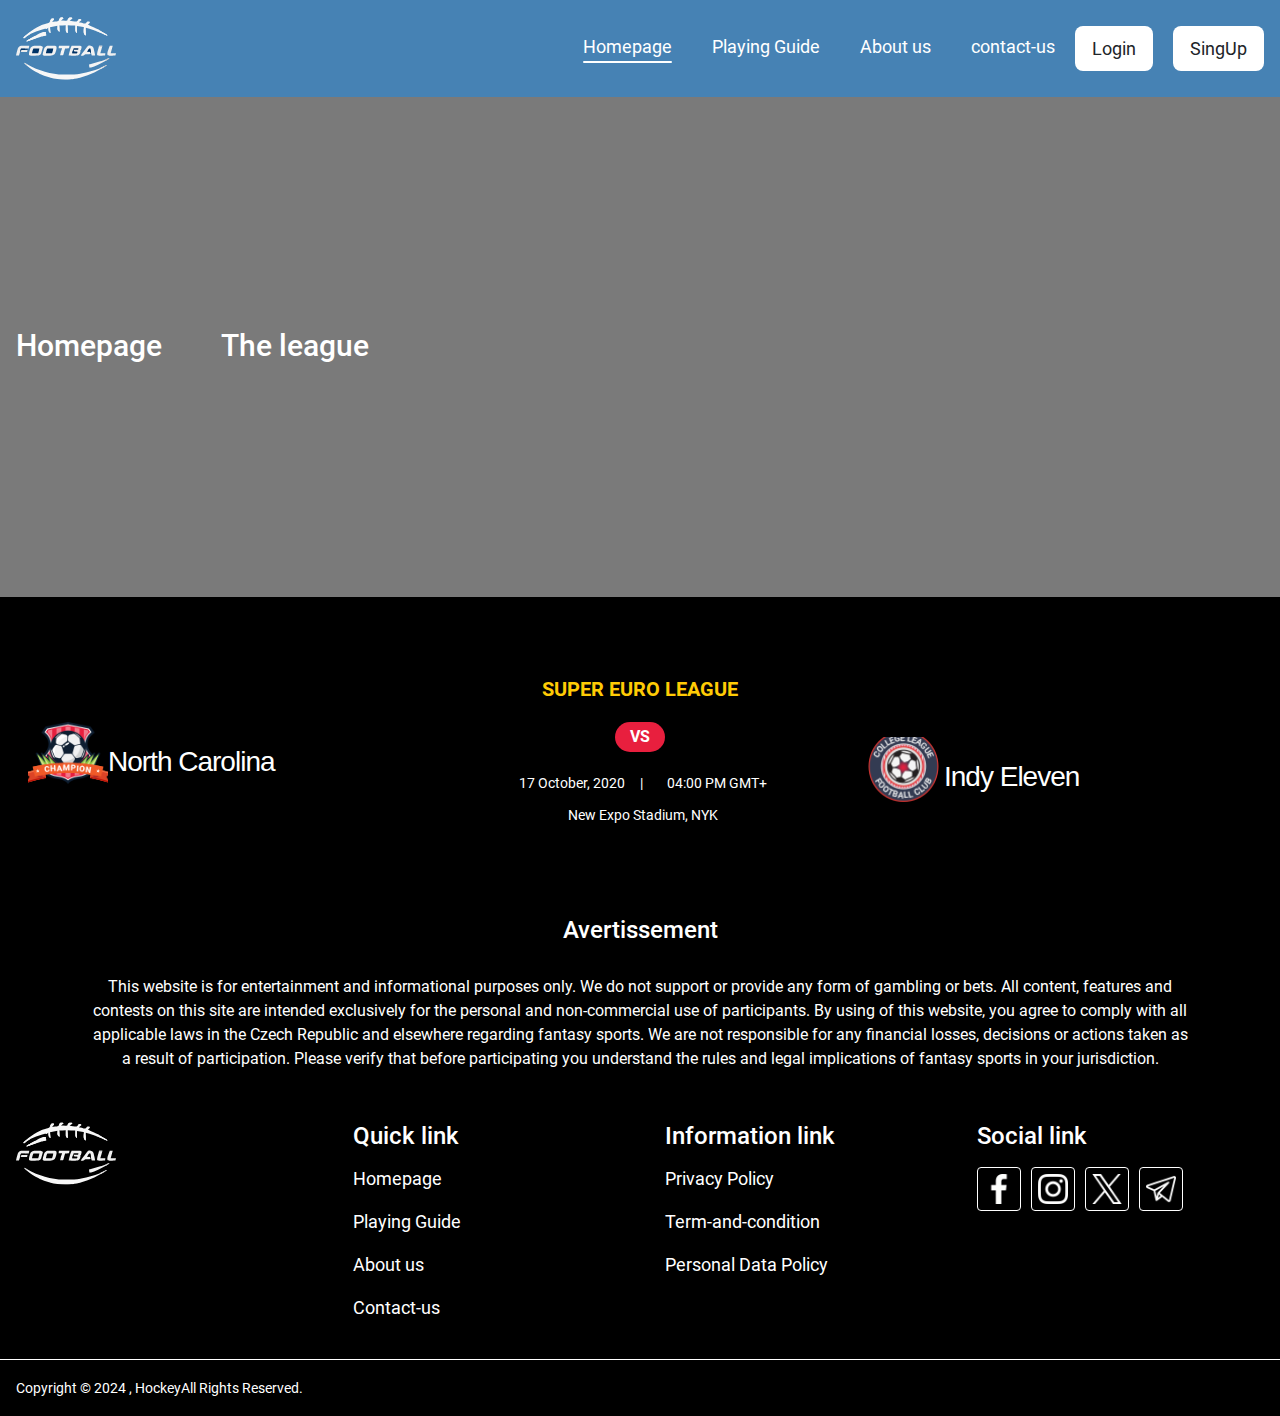
==== commit 7a39008c: "Updated ui" ====
--- a/leagues.html
+++ b/leagues.html
@@ -128,42 +128,43 @@
         </section>
 
         <!-- Leagues Content Section Start -->
-        <section class="fusball_leagues leagues">
-            <div class="container">
-                <div class="fusball_leagues-inner">
-                    <h2>2024-25 Season</h2>
-        
-                    <div class="fusball_leagues-inner-content">
-                        <ul class="league-list">
-                            <!-- League 1 -->
-                            <li class="league-item">
-                                <div class="league-logo">
-                                    <div class="league-logo-inner league-logo-inner1"></div>
-                                </div>
-                                <h6>Bundesliga</h6>
-                                <p><strong>Type:</strong> League</p>
-                                <p><strong>Start Date:</strong> 10/12/2024</p>
-                                <p><strong>End Date:</strong> 13/12/2024</p>
-                                <a href="matches.html" class="view-matches">View Matches</a>
-                            </li>
-                            <!-- League 2 -->
-                            <li class="league-item">
-                                <div class="league-logo">
-                                    <div class="league-logo-inner league-logo-inner2"></div>
-                                </div>
-                                <h6>Regionalliga</h6>
-                                <p><strong>Type:</strong> League</p>
-                                <p><strong>Start Date:</strong> 14/12/2024</p>
-                                <p><strong>End Date:</strong> 17/12/2024</p>
-                                <a href="matches.html" class="view-matches">View Matches</a>
-                            </li>
-                            <!-- Add other league items here -->
-                        </ul>
-                    </div>
-                </div>
-            </div>
-        </section>
-        
+
+
+         <!-- adhkfafdd -->
+
+         <div class="match-header upcoming-match wf100">
+            <div class="container">
+              <div class="row">
+                <div class="col-md-12">
+                  <h5>Super Euro League</h5>
+                  <ul class="teamz">
+                    <li class="mt-left">
+                       <div class="mt-leftIcon"></div>
+                        <strong>North Carolina</strong> </li>
+                    <li class="mt-center-score">
+                      <span class="vs">VS</span>
+                      <ul class="up-match-meta">
+                        <li><i class="fas fa-calendar-alt"></i> 17 October, 2020</li>
+                        <li><i class="far fa-clock"></i> 04:00 PM GMT+</li>
+                        <li><i class="fas fa-map-marker-alt"></i> New Expo Stadium, NYK</li>
+                      </ul>
+                    </li>
+
+                    <li class="mt-right"> 
+                         <div class="mt-rightIcon"></div>
+                         <strong>Indy Eleven</strong>
+                     </li>
+
+                  </ul>
+                </div>
+               
+               
+              </div>
+            </div>
+
+          
+
+          </div>
         
         <!-- footer section-->
         <footer class="footer">
--- a/assets/css/style.css
+++ b/assets/css/style.css
@@ -4494,125 +4494,216 @@
 }
 
 /* ==================== */
-/* General Reset */
-* {
-  margin: 0;
+
+
+/* afdehffffdfdhb */
+.match-header.upcoming-match {
+  padding: 80px 0 0;
+}
+.match-header {
+  background: url(../images/match-detailsbg.jpg) no-repeat;
+  padding: 60px 0 0;
+  position: relative;
+  background-size: cover;
+}
+.wf100 {
+  width: 100%;
+  float: left;
+}
+
+.row {
+  display: -webkit-box;
+  display: -ms-flexbox;
+  display: flex;
+  -ms-flex-wrap: wrap;
+  flex-wrap: wrap;
+  margin-right: -15px;
+  margin-left: -15px;
+}
+
+.match-header h5 {
+  color: #ffcb05;
+  font-size: 20px;
+  font-weight: 700;
+  text-align: center;
+  text-transform: uppercase;
+  margin: 0 0 12px;
+}
+.match-header.upcoming-match .teamz {
+  margin: 20px auto 80px;
+  width: 100%;
+}
+.match-header .teamz {
+  margin: 35px auto;
   padding: 0;
-  box-sizing: border-box;
-}
-
-/* Main Section */
-.fusball_leagues {
-  background-color: #f8f9fa;
-  padding: 50px 0;
-  font-family: 'Arial', sans-serif;
-}
-
-.container {
-  width: 85%;
+  width: 75%;
+  clear: both;
+  list-style: none;
+  overflow: hidden;
+}
+.match-header .teamz li {
+  padding: 0 15px;
+}
+.match-header .teamz li.mt-left {
+  float: left;
+  width: 37%;
+  vertical-align: middle;
+}
+.match-header.upcoming-match .teamz li.mt-left, .match-header.upcoming-match .mt-center-score, .match-header.upcoming-match .teamz li.mt-right {
+  width: 33.333333%;
+}
+.match-header .teamz li.mt-left img {
+  float: right;
+}
+.match-header .teamz li.mt-left strong, .match-header .teamz li.mt-right strong {
+  color: #fff;
+  font-weight: 400;
+  font-size: 28px;
+  font-family: 'Roboto Condensed', sans-serif;
+  float: right;
+  line-height: 80px;
+  margin-right: 20px;
+  letter-spacing: -1px;
+}
+.match-header.upcoming-match .teamz li.mt-left, .match-header.upcoming-match .mt-center-score, .match-header.upcoming-match .teamz li.mt-right {
+  width: 33.333333%;
+}
+.match-header.upcoming-match .mt-center-score {
+  text-align: center;
+}
+.match-header .teamz li {
+  padding: 0 15px;
+}
+.match-header .mt-center-score {
+  float: left;
+  width: 26%;
+  position: relative;
+}
+.match-header.upcoming-match .mt-center-score span.vs {
+  width: 50px;
+  height: 30px;
+  background: #e81f3e;
+  color: #fff;
+  text-align: center;
+  display: inline-block;
   margin: 0 auto;
-}
-
-/* Title */
-.fusball_leagues-inner h2 {
+  line-height: 30px;
+  border-radius: 30px;
+  font-weight: 700;
+}
+.up-match-meta {
+  margin: 17px 0 0;
+  padding: 0px;
+  list-style: none;
   text-align: center;
-  font-size: 2.5em;
-  font-weight: bold;
-  color: #333;
-  margin-bottom: 30px;
-}
-
-/* League List Style */
-.league-list {
+}
+.match-header.upcoming-match .up-match-meta li {
+  display: inline-block;
+  font-size: 14px;
+  color: #ffffff;
+  line-height: 28px;
+  padding: 0px;
+}
+.up-match-meta li i {
+  color: #ffcb05;
+  margin: 0 5px 0 0;
+}
+.up-match-meta li i {
+  color: #ffcb05;
+  margin: 0 5px 0 0;
+}
+.up-match-meta li:first-child:after {
+  content: "|";
+  color: #fff;
+  padding: 0 15px;
+}
+.match-header.upcoming-match .up-match-meta li {
+  display: inline-block;
+  font-size: 14px;
+  color: #ffffff;
+  line-height: 28px;
+  padding: 0px;
+}
+.match-header.upcoming-match .up-match-meta li {
+  display: inline-block;
+  font-size: 14px;
+  color: #ffffff;
+  line-height: 28px;
+  padding: 0px;
+}
+
+.match-header.upcoming-match .up-match-meta li {
+  display: inline-block;
+  font-size: 14px;
+  color: #ffffff;
+  line-height: 28px;
+  padding: 0px;
+}
+.up-match-meta li i {
+  color: #ffcb05;
+  margin: 0 5px 0 0;
+}
+.far {
+  font-family: 'FontAwesome5Free';
+  font-weight: 400;
+}
+
+.match-header.upcoming-match .up-match-meta li {
+  display: inline-block;
+  font-size: 14px;
+  color: #ffffff;
+  line-height: 28px;
+  padding: 0px;
+}
+
+.up-match-meta li i {
+  color: #ffcb05;
+  margin: 0 5px 0 0;
+}
+
+.up-match-meta {
+  margin: 17px 0 0;
+  padding: 0px;
   list-style: none;
-  padding: 0;
-  margin: 0;
-  display: flex;
-  flex-wrap: wrap;
-  gap: 20px;
-  justify-content: center;
-}
-
-/* Individual League Item */
-.league-item {
-  background-color: #fff;
-  border-radius: 12px;
-  width: 300px;
-  padding: 20px;
-  box-shadow: 0 4px 10px rgba(0, 0, 0, 0.1);
-  transition: all 0.3s ease;
   text-align: center;
-  position: relative;
-}
-
-.league-item:hover {
-  transform: translateY(-5px);
-  box-shadow: 0 6px 12px rgba(0, 0, 0, 0.2);
-}
-
-.league-logo {
-  width: 60px;
-  height: 60px;
-  background-color: #f0f0f0;
-  border-radius: 50%;
-  margin-bottom: 20px;
-  display: flex;
-  justify-content: center;
+}
+
+.match-header.upcoming-match .teamz li.mt-left, .match-header.upcoming-match .mt-center-score, .match-header.upcoming-match .teamz li.mt-right {
+  width: 33.333333%;
+}
+.match-header .teamz li {
+  padding: 0 15px;
+}
+.match-header .teamz li.mt-right img {
+  float: left;
+}
+.match-header .teamz li.mt-right strong {
+  float: left;
+}
+.mt-leftIcon{
+  background-image: url("../images/mlogo1.png");
+  width: 80px;
+  height: 80px;
+  background-size: cover;
+  background-position: center;
+  background-repeat: no-repeat;
+}
+.mt-rightIcon{
+  background-image: url("../images/mlogo2.png");
+  width: 80px;
+  height: 80px;
+  background-size: cover;
+  background-position: center;
+  background-repeat: no-repeat; 
+}
+li.mt-left {
+  display: flex;
+}
+.teamz{
+  display: flex;
+  justify-content: space-between;
+}
+.mt-right{
+  display: flex;
   align-items: center;
 }
-
-.league-logo-inner {
-  width: 80%;
-  height: 80%;
-  background-color: #ccc;
-  border-radius: 50%;
-  /* Placeholder for logo styling */
-}
-
-.league-item h6 {
-  font-size: 1.5em;
-  color: #333;
-  margin-bottom: 15px;
-}
-
-.league-item p {
-  font-size: 1em;
-  color: #666;
-  margin: 5px 0;
-}
-
-/* Highlighting 'strong' text */
-.league-item p strong {
-  color: #333;
-  font-weight: bold;
-}
-
-/* View Matches Button */
-.view-matches {
-  display: inline-block;
-  background-color: #007bff;
-  color: #fff;
-  padding: 8px 15px;
-  text-decoration: none;
-  border-radius: 20px;
-  font-weight: bold;
-  margin-top: 15px;
-  transition: background-color 0.3s ease;
-}
-
-.view-matches:hover {
-  background-color: #0056b3;
-}
-
-/* Responsive Design */
-@media (max-width: 768px) {
-  .league-list {
-      flex-direction: column;
-      align-items: center;
-  }
-
-  .league-item {
-      width: 90%;
-      max-width: 350px;
-  }
-}
